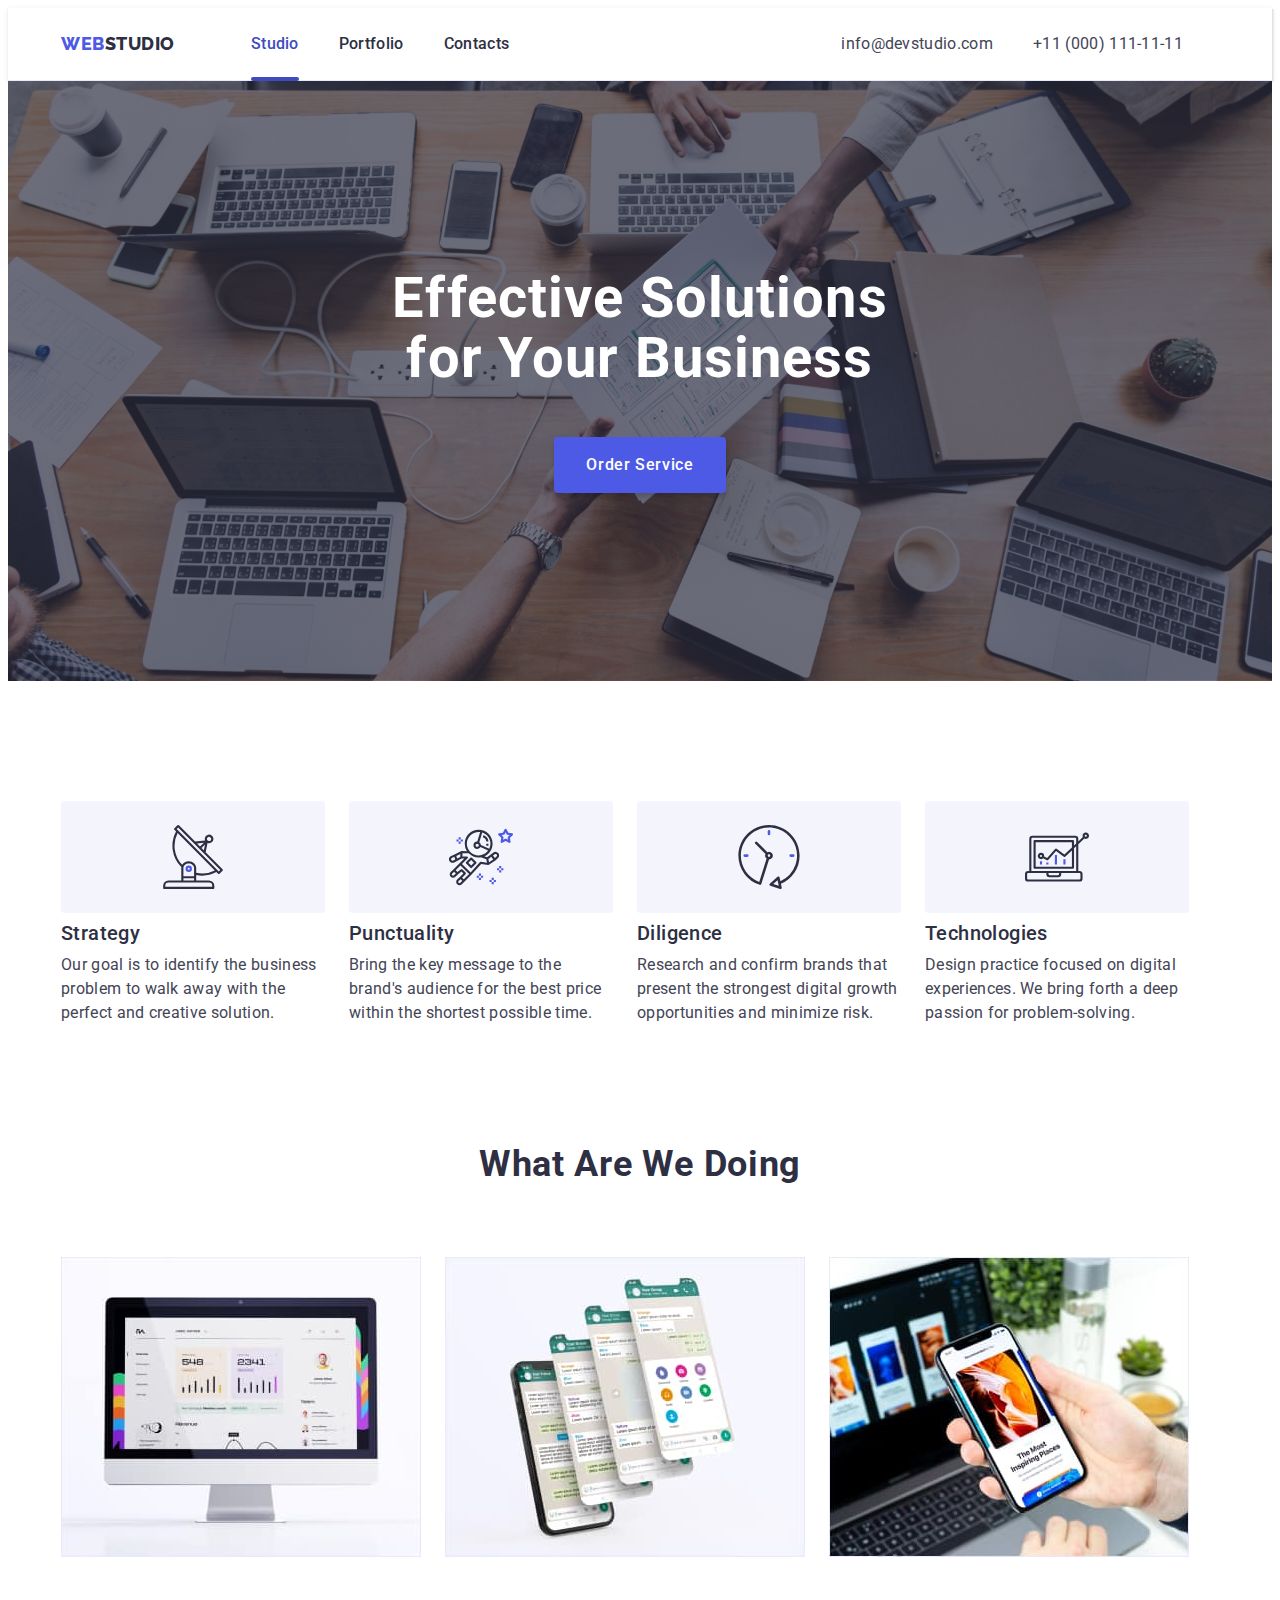
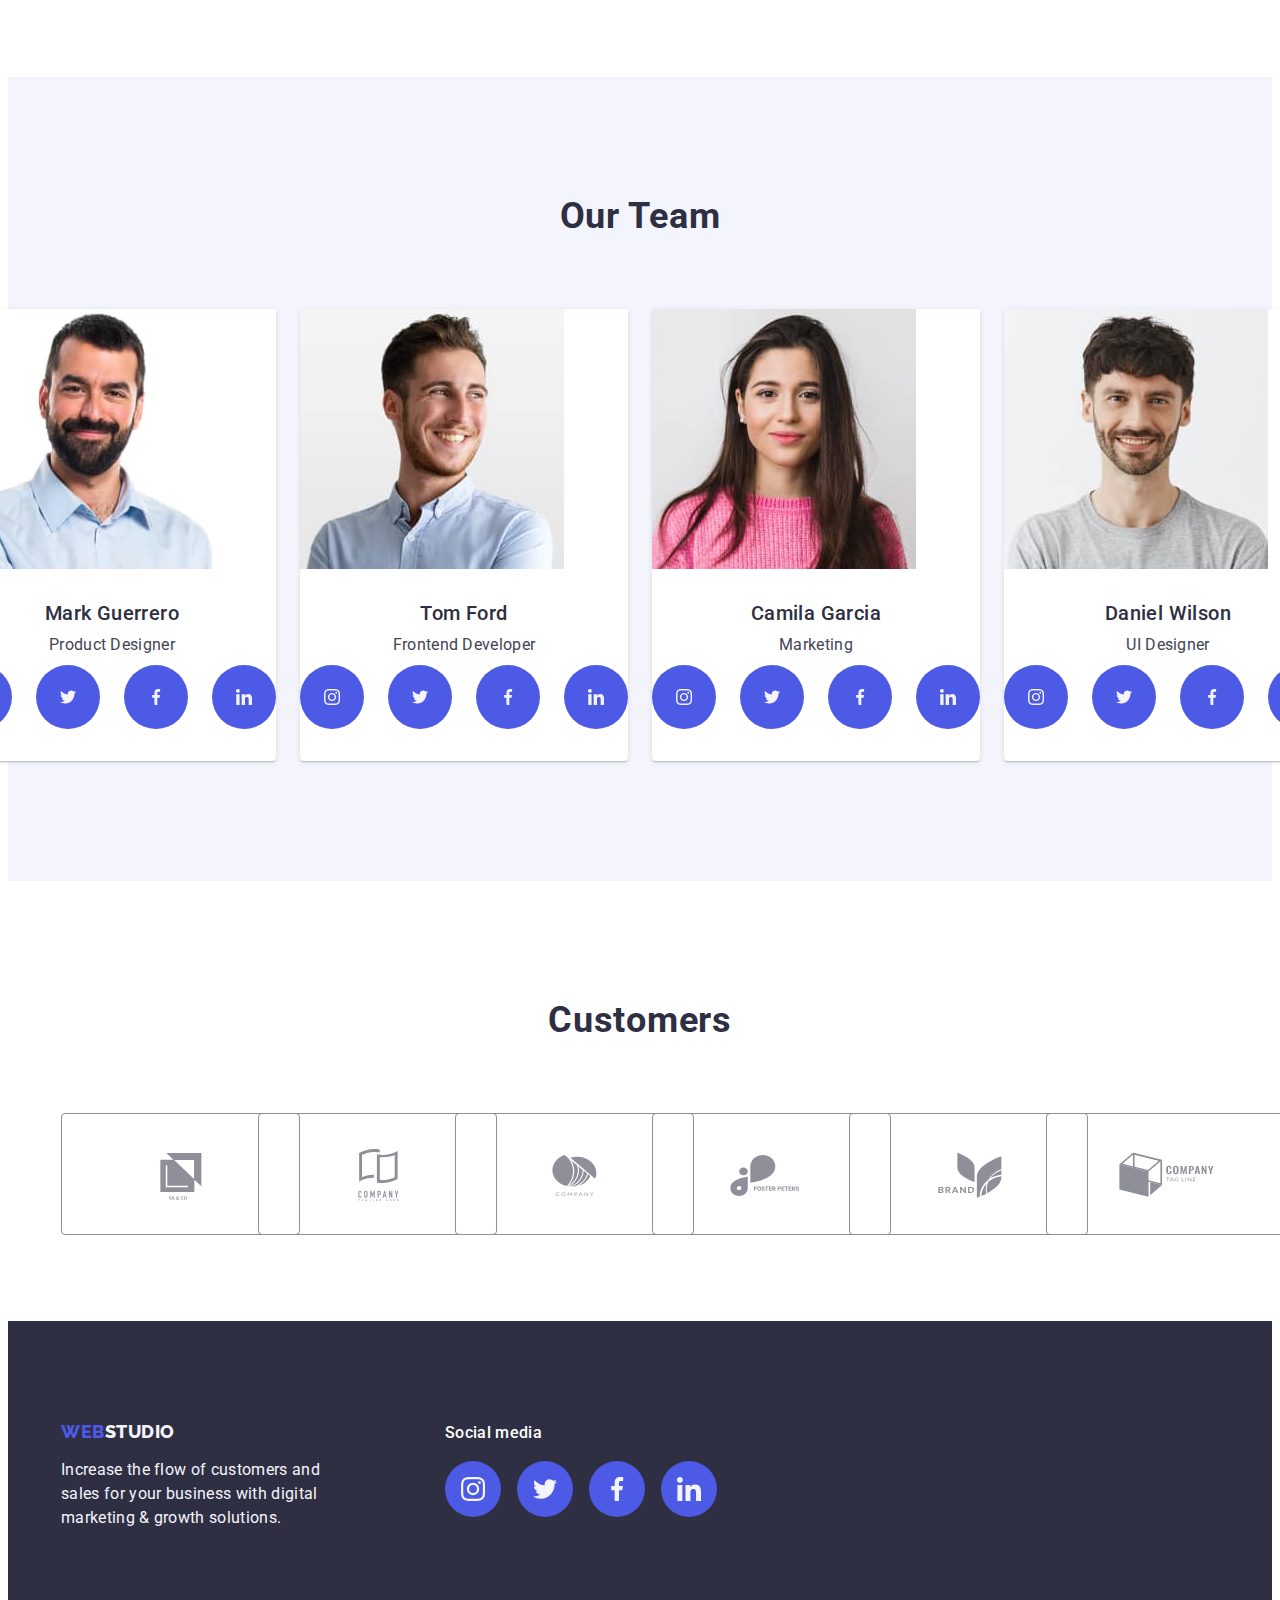
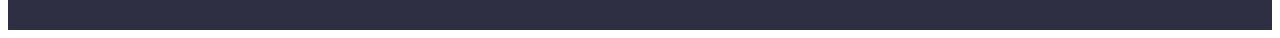
==== index.html @ bad25a1b "Initial commit" ====
<!DOCTYPE html>
<html lang="en">
    <head>
        <meta charset="UTF-8" />
        <meta name="viewport" content="width=device-width, initial-scale=1.0" />
        <title>WebStudio</title>
        <link
            href="https://fonts.googleapis.com/css2?family=Raleway:wght@800&family=Roboto:wght@400;500;700;900&display=swap"
            rel="stylesheet"
        />
        <link
            rel="stylesheet"
            href="https://cdnjs.cloudflare.com/ajax/libs/modern-normalize/2.0.0/modern-normalize.min.css"
            integrity="sha512-4xo8blKMVCiXpTaLzQSLSw3KFOVPWhm/TRtuPVc4WG6kUgjH6J03IBuG7JZPkcWMxJ5huwaBpOpnwYElP/m6wg=="
            crossorigin="anonymous"
            referrerpolicy="no-referrer"
        />
        <link rel="stylesheet" href="css/style.css" />
        <link rel="preconnect" href="https://fonts.googleapis.com" />
        <link rel="preconnect" href="https://fonts.gstatic.com" crossorigin />
    </head>
    <body>
        <!-- header -->
        <header class="header">
            <div class="container">
                <nav class="page-nav">
                    <a href="./index.html" class="logo link"
                        >Web<span class="studio-header">Studio</span></a
                    >
                    <ul class="list page-nav-list">
                        <li>
                            <a href="./index.html" class="menu link current">Studio</a>
                        </li>
                        <li>
                            <a href="./portfolio.html" class="menu link">Portfolio</a>
                        </li>
                        <li><a href="" class="menu link">Contacts</a></li>
                    </ul>
                </nav>
                <address class="address">
                    <ul class="list address-nav-list">
                        <li>
                            <a href="mailto:info@devstudio.com" class="contacts link"
                                >info@devstudio.com</a
                            >
                        </li>
                        <li>
                            <a href="tel:+110001111111" class="contacts link"
                                >+11 (000) 111-11-11</a
                            >
                        </li>
                    </ul>
                </address>
            </div>
        </header>
        <!-- main -->
        <main>
            <!-- section about service -->
            <section class="service">
                <div class="container">
                    <h1 class="header-one">Effective Solutions for Your Business</h1>
                    <button type="button" class="order-service-button" data-modal-open>
                        Order Service
                    </button>
                </div>
            </section>

            <!-- section about our feature -->
            <section class="feature">
                <div class="container">
                    <h2 class="visually-hidden">Feature</h2>
                    <ul class="list feature-list">
                        <li class="feature-item">
                            <div class="box-icon-feature">
                                <svg class="icon-feature" height="64" width="64">
                                    <use href="./images/icons.svg#icon-antenna"></use>
                                </svg>
                            </div>
                            <h3 class="header-three">Strategy</h3>
                            <p class="paragraph">
                                Our goal is to identify the business problem to walk away
                                with the perfect and creative solution.
                            </p>
                        </li>
                        <li class="feature-item">
                            <div class="box-icon-feature">
                                <svg class="icon-feature" height="64" width="64">
                                    <use href="./images/icons.svg#icon-astronaut"></use>
                                </svg>
                            </div>
                            <h3 class="header-three">Punctuality</h3>
                            <p class="paragraph">
                                Bring the key message to the brand's audience for the best
                                price within the shortest possible time.
                            </p>
                        </li>
                        <li class="feature-item">
                            <div class="box-icon-feature">
                                <svg class="icon-feature" height="64" width="64">
                                    <use href="./images/icons.svg#icon-clock"></use>
                                </svg>
                            </div>
                            <h3 class="header-three">Diligence</h3>
                            <p class="paragraph">
                                Research and confirm brands that present the strongest
                                digital growth opportunities and minimize risk.
                            </p>
                        </li>
                        <li class="feature-item">
                            <div class="box-icon-feature">
                                <svg class="icon-feature" height="64" width="64">
                                    <use href="./images/icons.svg#icon-diagram"></use>
                                </svg>
                            </div>
                            <h3 class="header-three">Technologies</h3>
                            <p class="paragraph">
                                Design practice focused on digital experiences. We bring
                                forth a deep passion for problem-solving.
                            </p>
                        </li>
                    </ul>
                </div>
            </section>
            <!-- section abou "what are we doing" -->
            <section class="what-we-do">
                <div class="container">
                    <h2 class="header-two we-doing">What are we doing</h2>
                    <ul class="list we-do-list">
                        <li class="we-do-item">
                            <img
                                src="./images/img1.jpg"
                                alt="development of sites"
                                width="360"
                                height="300"
                            />
                        </li>
                        <li class="we-do-item">
                            <img
                                src="./images/img2.jpg"
                                alt="applications"
                                width="360"
                                height="300"
                            />
                        </li>
                        <li class="we-do-item">
                            <img
                                src="./images/img3.jpg"
                                alt="site adaptation"
                                width="360"
                                height="300"
                            />
                        </li>
                    </ul>
                </div>
            </section>
            <!-- section about our team -->
            <section class="section-team">
                <div class="container">
                    <h2 class="header-two">Our Team</h2>
                    <ul class="list team-member-list">
                        <li class="team-member-item">
                            <img
                                src="./images/img1-team.jpg"
                                alt="Product Designer"
                                width="264"
                                height="260"
                            />
                            <div class="info-about-team">
                                <h3 class="header-three h-team">Mark Guerrero</h3>
                                <p class="paragraph p-team">Product Designer</p>
                                <ul class="list team-contact-list">
                                    <li class="team-contact-item">
                                        <a href="" class="team-contact-link">
                                            <svg
                                                class="icon-contact"
                                                width="16"
                                                height="16"
                                            >
                                                <use
                                                    href="./images/icons.svg#icon-instagram"
                                                ></use>
                                            </svg>
                                        </a>
                                    </li>
                                    <li class="team-contact-item">
                                        <a href="" class="team-contact-link">
                                            <svg
                                                class="icon-contact"
                                                width="16"
                                                height="16"
                                            >
                                                <use
                                                    href="./images/icons.svg#icon-twitter"
                                                ></use>
                                            </svg>
                                        </a>
                                    </li>
                                    <li class="team-contact-item">
                                        <a href="" class="team-contact-link">
                                            <svg
                                                class="icon-contact"
                                                width="16"
                                                height="16"
                                            >
                                                <use
                                                    href="./images/icons.svg#icon-facebook"
                                                ></use>
                                            </svg>
                                        </a>
                                    </li>
                                    <li class="team-contact-item">
                                        <a href="" class="team-contact-link">
                                            <svg
                                                class="icon-contact"
                                                width="16"
                                                height="16"
                                            >
                                                <use
                                                    href="./images/icons.svg#icon-linkedin"
                                                ></use>
                                            </svg>
                                        </a>
                                    </li>
                                </ul>
                            </div>
                        </li>
                        <li class="team-member-item">
                            <img
                                src="./images/img2-team.jpg"
                                alt="Frontend Developer"
                                width="264"
                                height="260"
                            />
                            <div class="info-about-team">
                                <h3 class="header-three h-team">Tom Ford</h3>
                                <p class="paragraph p-team">Frontend Developer</p>
                                <ul class="list team-contact-list">
                                    <li class="team-contact-item">
                                        <a href="" class="team-contact-link">
                                            <svg
                                                class="icon-contact"
                                                width="16"
                                                height="16"
                                            >
                                                <use
                                                    href="./images/icons.svg#icon-instagram"
                                                ></use>
                                            </svg>
                                        </a>
                                    </li>
                                    <li class="team-contact-item">
                                        <a href="" class="team-contact-link">
                                            <svg
                                                class="icon-contact"
                                                width="16"
                                                height="16"
                                            >
                                                <use
                                                    href="./images/icons.svg#icon-twitter"
                                                ></use>
                                            </svg>
                                        </a>
                                    </li>
                                    <li class="team-contact-item">
                                        <a href="" class="team-contact-link">
                                            <svg
                                                class="icon-contact"
                                                width="16"
                                                height="16"
                                            >
                                                <use
                                                    href="./images/icons.svg#icon-facebook"
                                                ></use>
                                            </svg>
                                        </a>
                                    </li>
                                    <li class="team-contact-item">
                                        <a href="" class="team-contact-link">
                                            <svg
                                                class="icon-contact"
                                                width="16"
                                                height="16"
                                            >
                                                <use
                                                    href="./images/icons.svg#icon-linkedin"
                                                ></use>
                                            </svg>
                                        </a>
                                    </li>
                                </ul>
                            </div>
                        </li>
                        <li class="team-member-item">
                            <img
                                src="./images/img3-team.jpg"
                                alt="Marketing"
                                width="264"
                                height="260"
                            />
                            <div class="info-about-team">
                                <h3 class="header-three h-team">Camila Garcia</h3>
                                <p class="paragraph p-team">Marketing</p>
                                <ul class="list team-contact-list">
                                    <li class="team-contact-item">
                                        <a href="" class="team-contact-link">
                                            <svg
                                                class="icon-contact"
                                                width="16"
                                                height="16"
                                            >
                                                <use
                                                    href="./images/icons.svg#icon-instagram"
                                                ></use>
                                            </svg>
                                        </a>
                                    </li>
                                    <li class="team-contact-item">
                                        <a href="" class="team-contact-link">
                                            <svg
                                                class="icon-contact"
                                                width="16"
                                                height="16"
                                            >
                                                <use
                                                    href="./images/icons.svg#icon-twitter"
                                                ></use>
                                            </svg>
                                        </a>
                                    </li>
                                    <li class="team-contact-item">
                                        <a href="" class="team-contact-link">
                                            <svg
                                                class="icon-contact"
                                                width="16"
                                                height="16"
                                            >
                                                <use
                                                    href="./images/icons.svg#icon-facebook"
                                                ></use>
                                            </svg>
                                        </a>
                                    </li>
                                    <li class="team-contact-item">
                                        <a href="" class="team-contact-link">
                                            <svg
                                                class="icon-contact"
                                                width="16"
                                                height="16"
                                            >
                                                <use
                                                    href="./images/icons.svg#icon-linkedin"
                                                ></use>
                                            </svg>
                                        </a>
                                    </li>
                                </ul>
                            </div>
                        </li>
                        <li class="team-member-item">
                            <img
                                src="./images/img4-team.jpg"
                                alt="UI Designer"
                                width="264"
                                height="260"
                            />
                            <div class="info-about-team">
                                <h3 class="header-three h-team">Daniel Wilson</h3>
                                <p class="paragraph p-team">UI Designer</p>
                                <ul class="list team-contact-list">
                                    <li class="team-contact-item">
                                        <a href="" class="team-contact-link">
                                            <svg
                                                class="icon-contact"
                                                width="16"
                                                height="16"
                                            >
                                                <use
                                                    href="./images/icons.svg#icon-instagram"
                                                ></use>
                                            </svg>
                                        </a>
                                    </li>
                                    <li class="team-contact-item">
                                        <a href="" class="team-contact-link">
                                            <svg
                                                class="icon-contact"
                                                width="16"
                                                height="16"
                                            >
                                                <use
                                                    href="./images/icons.svg#icon-twitter"
                                                ></use>
                                            </svg>
                                        </a>
                                    </li>
                                    <li class="team-contact-item">
                                        <a href="" class="team-contact-link">
                                            <svg
                                                class="icon-contact"
                                                width="16"
                                                height="16"
                                            >
                                                <use
                                                    href="./images/icons.svg#icon-facebook"
                                                ></use>
                                            </svg>
                                        </a>
                                    </li>
                                    <li class="team-contact-item">
                                        <a href="" class="team-contact-link">
                                            <svg
                                                class="icon-contact"
                                                width="16"
                                                height="16"
                                            >
                                                <use
                                                    href="./images/icons.svg#icon-linkedin"
                                                ></use>
                                            </svg>
                                        </a>
                                    </li>
                                </ul>
                            </div>
                        </li>
                    </ul>
                </div>
            </section>
            <!-- section about our customers -->
            <section class="section-customers">
                <div class="container">
                    <h2 class="header-two">Customers</h2>
                    <ul class="list customers-list">
                        <li class="customers-item">
                            <a href="" class="customers-link">
                                <svg class="icon-customers" width="104" height="56">
                                    <use href="./images/icons.svg#icon-yaco"></use>
                                </svg>
                            </a>
                        </li>
                        <li class="customers-item">
                            <a href="" class="customers-link">
                                <svg class="icon-customers" width="104" height="56">
                                    <use
                                        href="./images/icons.svg#icon-company-tagline"
                                    ></use>
                                </svg>
                            </a>
                        </li>
                        <li class="customers-item">
                            <a href="" class="customers-link">
                                <svg class="icon-customers" width="104" height="56">
                                    <use href="./images/icons.svg#icon-company"></use>
                                </svg>
                            </a>
                        </li>
                        <li class="customers-item">
                            <a href="" class="customers-link">
                                <svg class="icon-customers" width="104" height="56">
                                    <use
                                        href="./images/icons.svg#icon-foster-peters"
                                    ></use>
                                </svg>
                            </a>
                        </li>
                        <li class="customers-item">
                            <a href="" class="customers-link">
                                <svg class="icon-customers" width="104" height="56">
                                    <use href="./images/icons.svg#icon-brand"></use>
                                </svg>
                            </a>
                        </li>
                        <li class="customers-item">
                            <a href="" class="customers-link">
                                <svg class="icon-customers" width="104" height="56">
                                    <use
                                        href="./images/icons.svg#icon-company-tag-line"
                                    ></use>
                                </svg>
                            </a>
                        </li>
                    </ul>
                </div>
            </section>
        </main>
        <!-- footer -->
        <footer class="footer">
            <div class="container footer-box">
                <div class="conclusion-box">
                    <a href="./index.html" class="logo-footer link"
                        >Web<span class="studio">Studio</span></a
                    >
                    <p class="conclusion">
                        Increase the flow of customers and sales for your business with
                        digital marketing & growth solutions.
                    </p>
                </div>
                <div class="social-links-box">
                    <p class="paragraph p-footer">Social media</p>
                    <ul class="list social-links-list">
                        <li class="social-link-item">
                            <a href="" class="social-link">
                                <svg class="icon-social-link" width="24" height="24">
                                    <use href="./images/icons.svg#icon-instagram"></use>
                                </svg>
                            </a>
                        </li>
                        <li class="social-link-item">
                            <a href="" class="social-link">
                                <svg class="icon-social-link" width="24" height="24">
                                    <use href="./images/icons.svg#icon-twitter"></use>
                                </svg>
                            </a>
                        </li>
                        <li class="social-link-item">
                            <a href="" class="social-link">
                                <svg class="icon-social-link" width="24" height="24">
                                    <use href="./images/icons.svg#icon-facebook"></use>
                                </svg>
                            </a>
                        </li>
                        <li class="social-link-item">
                            <a href="" class="social-link">
                                <svg class="icon-social-link" width="24" height="24">
                                    <use href="./images/icons.svg#icon-linkedin"></use>
                                </svg>
                            </a>
                        </li>
                    </ul>
                </div>
            </div>
        </footer>
        <!-- modal window -->
        <div class="modal is-hidden" data-modal>
            <div class="modal-open">
                <button type="button" class="close-modal" data-modal-close>
                    <svg class="icon-close-modal" width="8" height="8">
                        <use href="./images/icons.svg#icon-close"></use>
                    </svg>
                </button>
            </div>
        </div>
        <script src="./js/modal.js"></script>
    </body>
</html>
---- css/style.css ----
/** ---------------------------------------- */

/** ------------GLOBAL STYLE------------ */

/** ---------------------------------------- */

:root {
    --iris: #4d5ae5;
    --navyblue: #2e2f42;
    --white: #fff;
    --cornflower: #e7e9fc;
    --slate: #434455;
    --cloud: #f4f4fd;
    --ocean: #404bbf;
    --dairy: #fcfcfc;
    --lightslate: #8e8f99;
    --green: #31d0aa;
}
body {
    font-family: Roboto, sans-serif;
    background-color: #ffffff;
    color: var(--slate);
}
h1,
h2,
h3,
h4,
h5,
h6 {
    margin: 0;
    padding: 0;
}
p {
    margin: 0;
    padding: 0;
}
ul,
ol {
    margin: 0;
    padding: 0;
}
img {
    display: block;
}
.container {
    width: 1158px;
    margin: 0 auto;
    padding: 0 15px;
}
.link {
    text-decoration: none;
}
.list {
    list-style-type: none;
}
.paragraph {
    color: var(--slate);
    font-size: 16px;
    line-height: 1.5;
    letter-spacing: 0.02em;
    text-align: left;
}
.header-three {
    color: var(--navyblue);
    font-size: 20px;
    font-weight: 500;
    line-height: 1.2;
    letter-spacing: 0.02em;
    text-align: left;
    margin-bottom: 8px;
}
.header-two {
    margin-bottom: 72px;
    color: var(--navyblue);
    font-size: 36px;
    line-height: 1.11;
    letter-spacing: 0.72px;
    text-transform: capitalize;
    text-align: center;
}

/** ---------------------------------------- */

/** ------------HEADER------------ */

/** ---------------------------------------- */

.header {
    background-color: var(--white);
    display: flex;
    gap: 332px;
    box-shadow: 2px 1px rgba(46, 47, 66, 0.08), 0px 1px 1px rgba(46, 47, 66, 0.16),
        0px 1px 6px rgba(46, 47, 66, 0.08);
    border-bottom: 1px solid var(--cornflower);
}
.header .container {
    display: flex;
    gap: 332px;
}
.logo {
    color: var(--iris);
    font-size: 18px;
    font-family: 'Raleway', sans-serif;
    font-weight: 800;
    line-height: 1.17;
    letter-spacing: 0.54px;
    text-transform: uppercase;
    padding: 24px 0px 24px 0px;
    align-items: center;
    flex-shrink: 0;
    display: inline-flex;
    margin-right: 76px;
}
.studio-header {
    color: var(--navyblue);
}
.page-nav-list,
.address-nav-list {
    display: flex;
    gap: 40px;
    color: var(--ocean);
}
.menu {
    display: block;
    color: var(--navyblue);
    font-size: 16px;
    font-weight: 500;
    line-height: 1.5;
    padding: 24px 0;
    letter-spacing: 0.02em;
    transition: color 250ms cubic-bezier(0.4, 0, 0.2, 1);
}
.menu:hover {
    color: var(--ocean);
}
.menu:focus {
    color: var(--ocean);
}
.current,
.current-portfolio {
    color: var(--ocean);
    position: relative;
}
.address {
    font-size: 16px;
    font-style: normal;
    line-height: 24px;
    letter-spacing: 0.32px;
    color: var(--slate);
}
.contacts {
    color: var(--slate);
    transition: color 250ms cubic-bezier(0.4, 0, 0.2, 1);
    padding: 24px 0;
    display: block;
}
.contacts:focus {
    color: var(--ocean);
}
.contacts:hover {
    color: var(--ocean);
}
.current::after {
    border-radius: 2px;
    background-color: var(--ocean);
    content: '';
    width: 48px;
    height: 4px;
    position: absolute;
    bottom: -1px;
    left: 0;
}
.current-portfolio::after {
    border-radius: 2px;
    background-color: var(--ocean);
    content: '';
    width: 66px;
    height: 4px;
    position: absolute;
    bottom: -1px;
    left: 0;
}
.page-nav {
    display: flex;
    align-items: center;
}

/** ---------------------------------------- */

/** ----------SECTION SERVICE---------- */

/** ---------------------------------------- */

.service {
    padding: 188px 0px;
    background-image: linear-gradient(rgba(46, 47, 66, 0.7), rgba(46, 47, 66, 0.7)),
        url(../images/people-office.jpg);
    background-repeat: no-repeat;
    background-position: center;
    background-size: cover;
    max-width: 1440px;
    margin: 0 auto;
}
.header-one {
    color: var(--white);
    font-size: 56px;
    line-height: 1.07;
    letter-spacing: 0.02em;
    max-width: 496px;
    text-align: center;
    flex-shrink: 0;
    margin: 0 auto;
    margin-bottom: 48px;
}
.order-service-button {
    background-color: var(--iris);
    font-size: 16px;
    font-family: 'Roboto', sans-serif;
    font-weight: 500;
    line-height: 1.5;
    letter-spacing: 0.64px;
    color: var(--white);
    cursor: pointer;
    display: block;
    padding: 16px 32px;
    border-radius: 4px;
    border: 0px;
    min-width: 169px;
    box-shadow: 0px 4px 4px 0px rgba(0, 0, 0, 0.15);
    transition: background-color 250ms cubic-bezier(0.4, 0, 0.2, 1);
    margin: 0 auto;
}
.order-service-button:hover,
.order-service-button:focus {
    background-color: var(--ocean);
}

/** ---------------------------------------- */

/** ----------SECTION FEATURE---------- */

/** ---------------------------------------- */

.visually-hidden {
    position: absolute;
    width: 1px;
    height: 1px;
    margin: -1px;
    border: 0;
    padding: 0;
    white-space: nowrap;
    clip-path: inset(100%);
    clip: rect(0 0 0 0);
    overflow: hidden;
}
.feature-list {
    display: flex;
    gap: 24px;
}
.feature {
    padding: 120px 0;
}
.feature-item {
    display: flex;
    width: 264px;
    flex-direction: column;
    align-items: start;
}
.box-icon-feature {
    padding: 24px 100px;
    background-color: var(--cloud, #f4f4fd);
    justify-content: center;
    align-items: center;
    border-radius: 4px;
    margin-bottom: 8px;
    display: flex;
}

.icon-feature {
    flex-shrink: 0;
}

/** ---------------------------------------- */

/** ----------SECTION WHAT ARE WE DOING---------- */

/** ---------------------------------------- */

.what-we-do {
    padding-bottom: 120px;
}
.we-do-list {
    display: flex;
    gap: 24px;
}
.we-do-item {
    display: inline-flex;
    flex-direction: column;
}

/** ---------------------------------------- */

/** ----------SECTION OUR TEAM---------- */

/** ---------------------------------------- */

.section-team {
    background-color: var(--cloud);
    padding: 120px 0;
}
.team-member-list {
    display: flex;
    justify-content: center;
    align-items: center;
    gap: 24px;
}
.team-member-item {
    background-color: var(--white);
    display: inline-flex;
    flex-direction: column;
    border-radius: 0px 0px 4px 4px;
    justify-content: center;
    box-shadow: 0px 2px 1px 0px rgba(46, 47, 66, 0.08),
        0px 1px 1px 0px rgba(46, 47, 66, 0.16), 0px 1px 6px 0px rgba(46, 47, 66, 0.08);
}
.info-about-team {
    display: flex;
    flex-direction: column;
    padding: 32px 0;
    gap: 8px;
}
.h-team,
.p-team {
    text-align: center;
    margin-bottom: 0;
}
.team-contact-list {
    display: flex;
    gap: 24px;
    justify-content: center;
}
.team-contact-link {
    background-color: var(--iris);
    height: 40px;
    width: 40px;
    padding: 12px;
    border-radius: 50%;
    align-items: center;
    display: flex;
    justify-content: center;
    transition: background-color 250ms cubic-bezier(0.4, 0, 0.2, 1);
}
.team-contact-link:hover,
.team-contact-link:focus {
    background-color: var(--ocean);
}
.icon-contact {
    fill: var(--cloud);
}

/** ---------------------------------------- */

/** ----------SECTION CUSTOMERS---------- */

/** ---------------------------------------- */

.section-customers {
    padding: 120px 0px;
}
.customers-list {
    display: flex;
    gap: 24px;
}
.customers-item {
    width: calc((100% - 120px) / 6);
    height: 88px;
}
.customers-link {
    padding: 16px 32px;
    border-radius: 4px;
    border: 1px solid var(--lightslate);
    display: flex;
    align-items: center;
    justify-content: center;
    height: 100%;
    width: 100%;
    color: var(--lightslate);
    transition: border-color 250ms cubic-bezier(0.4, 0, 0.2, 1),
        color 250ms cubic-bezier(0.4, 0, 0.2, 1);
}
.icon-customers {
    fill: currentColor;
}
.customers-link:hover,
.customers-link:focus {
    border: 1px solid var(--ocean);
    color: var(--ocean);
}
.customers-link:hover .icon-customers,
.customers-link:focus .icon-customers {
    fill: currentColor;
}

/** ---------------------------------------- */

/** ----------SECTION PORTFOLIO---------- */

/** ---------------------------------------- */

.portfolio-section {
    padding-top: 96px;
    padding-bottom: 120px;
}
.container .category-list {
    display: flex;
    justify-content: center;
    gap: 24px;
    margin-bottom: 72px;
}
.button-category {
    background-color: var(--cloud);
    color: var(--iris);
    font-size: 16px;
    font-weight: 500;
    line-height: 1.5;
    letter-spacing: 0.04em;
    cursor: pointer;
    font-family: 'Roboto', sans-serif;
    border-radius: 4px;
    border: 1px solid var(--cornflower);
    padding: 12px 24px;
    align-items: center;
    transition: color 250ms cubic-bezier(0.4, 0, 0.2, 1),
        background-color 250ms cubic-bezier(0.4, 0, 0.2, 1),
        border-color 250ms cubic-bezier(0.4, 0, 0.2, 1),
        box-shadow 250ms cubic-bezier(0.4, 0, 0.2, 1);
}
.button-category:hover,
.button-category:focus {
    background-color: var(--ocean);
    color: var(--white);
    padding: 12px 24px;
    border-radius: 4px;
    border: 1px solid transparent;
    box-shadow: 0px 2px 2px 0px rgba(0, 0, 0, 0.12), 0px 2px 1px 0px rgba(0, 0, 0, 0.08),
        0px 3px 1px 0px rgba(0, 0, 0, 0.1);
}
.portfolio-list {
    display: flex;
    flex-wrap: wrap;
    column-gap: 24px;
    row-gap: 48px;
}
.portfolio-link {
    width: 360px;
    display: flex;
    flex-direction: column;
    flex-shrink: 0;
    display: block;
    transition: box-shadow 250ms cubic-bezier(0.4, 0, 0.2, 1);
}
.portfolio-info {
    display: flex;
    padding: 32px 16px;
    flex-direction: column;
    border: 1px solid var(--cornflower);
    border-top: none;
}
.box-overlay {
    position: relative;
    overflow: hidden;
}
.overlay {
    background-color: var(--iris);
    position: absolute;
    transform: translateY(100%);
    transition: transform 250ms cubic-bezier(0.4, 0, 0.2, 1);
    height: 100%;
    width: 100%;
    top: 0;
    left: 0;
    color: var(--cloud);
    padding: 40px 32px;
}
.portfolio-item:hover .overlay {
    transform: translateY(0);
    transform: translateY(0%);
}
.portfolio-link:hover,
.portfolio-link:focus {
    box-shadow: 0px 2px 1px 0px rgba(46, 47, 66, 0.08),
        0px 1px 1px 0px rgba(46, 47, 66, 0.16), 0px 1px 6px 0px rgba(46, 47, 66, 0.08);
}

/** ---------------------------------------- */

/** ----------FOOTER---------- */

/** ---------------------------------------- */

.footer {
    background-color: var(--navyblue);
    padding: 100px 0;
}
.conclusion-box {
    margin-right: 120px;
}
.logo-footer {
    color: var(--iris);
    font-size: 18px;
    font-family: 'Raleway', sans-serif;
    font-weight: 800;
    line-height: 1.17;
    letter-spacing: 0.54px;
    text-transform: uppercase;
    align-items: center;
    flex-shrink: 0;
    display: inline-block;
    margin-bottom: 16px;
}
.logo-footer .studio {
    color: var(--cloud);
}
.conclusion {
    font-size: 16px;
    line-height: 1.5;
    letter-spacing: 0.32px;
    color: var(--cloud);
    max-width: 264px;
}
.footer-box {
    display: flex;
    align-items: baseline;
}
.p-footer {
    font-weight: 500;
    color: var(--white);
    margin-bottom: 16px;
}
.social-links-list {
    display: flex;
    gap: 16px;
}
.social-link {
    background-color: var(--iris);
    height: 40px;
    width: 40px;
    padding: 8px;
    border-radius: 50%;
    align-items: center;
    justify-content: center;
    display: flex;
    transition: background-color 250ms cubic-bezier(0.4, 0, 0.2, 1);
}
.icon-social-link {
    width: 24px;
    height: 24px;
    transition: fill 250ms cubic-bezier(0.4, 0, 0.2, 1);
    fill: var(--cloud);
}
.social-link:hover,
.social-link:focus {
    background-color: var(--green);
}

/** ---------------------------------------- */

/** ----------MODAL-WINDOW---------- */

/** ---------------------------------------- */

.is-hidden {
    visibility: hidden;
    opacity: 0;
    pointer-events: none;
}
.modal {
    position: fixed;
    left: 0;
    top: 0;
    width: 100%;
    height: 100vh;
    z-index: 998;
    background: var(--navyblue-modal, rgba(46, 47, 66, 0.4));
    transition: opacity 250ms cubic-bezier(0.4, 0, 0.2, 1),
        visibility 250ms cubic-bezier(0.4, 0, 0.2, 1);
}
.modal-open {
    width: 408px;
    min-height: 584px;
    flex-shrink: 0;
    border-radius: 4px;
    background: var(--dairy);
    box-shadow: 0px 2px 1px 0px rgba(0, 0, 0, 0.2), 0px 1px 3px 0px rgba(0, 0, 0, 0.12),
        0px 1px 1px 0px rgba(0, 0, 0, 0.14);
    top: 50%;
    left: 50%;
    z-index: 1;
    position: absolute;
    transform: translate(-50%, -50%) scale(1);
    transition: transform 250ms cubic-bezier(0.4, 0, 0.2, 1);
    margin-bottom: 13px;
    margin-top: 80px;
}
.close-modal {
    background-color: var(--cornflower);
    position: absolute;
    top: 24px;
    right: 24px;
    height: 24px;
    width: 24px;
    border-radius: 50%;
    cursor: pointer;
    border: 1px solid rgba(0, 0, 0, 0.1);
    display: flex;
    align-items: center;
    justify-content: center;
    transition: background-color 250ms cubic-bezier(0.4, 0, 0.2, 1);
    padding: 0;
    transition: background-color 250ms cubic-bezier(0.4, 0, 0.2, 1),
        border 250ms cubic-bezier(0.4, 0, 0.2, 1);
}
.close-modal:hover,
.close-modal:focus {
    background-color: var(--ocean);
    border: none;
    transition: background-color 250ms cubic-bezier(0.4, 0, 0.2, 1);
}
.icon-close-modal {
    transition: fill 250ms cubic-bezier(0.4, 0, 0.2, 1);
}
.close-modal:hover .icon-close-modal,
.close-modal:focus .icon-close-modal {
    fill: var(--white);
}
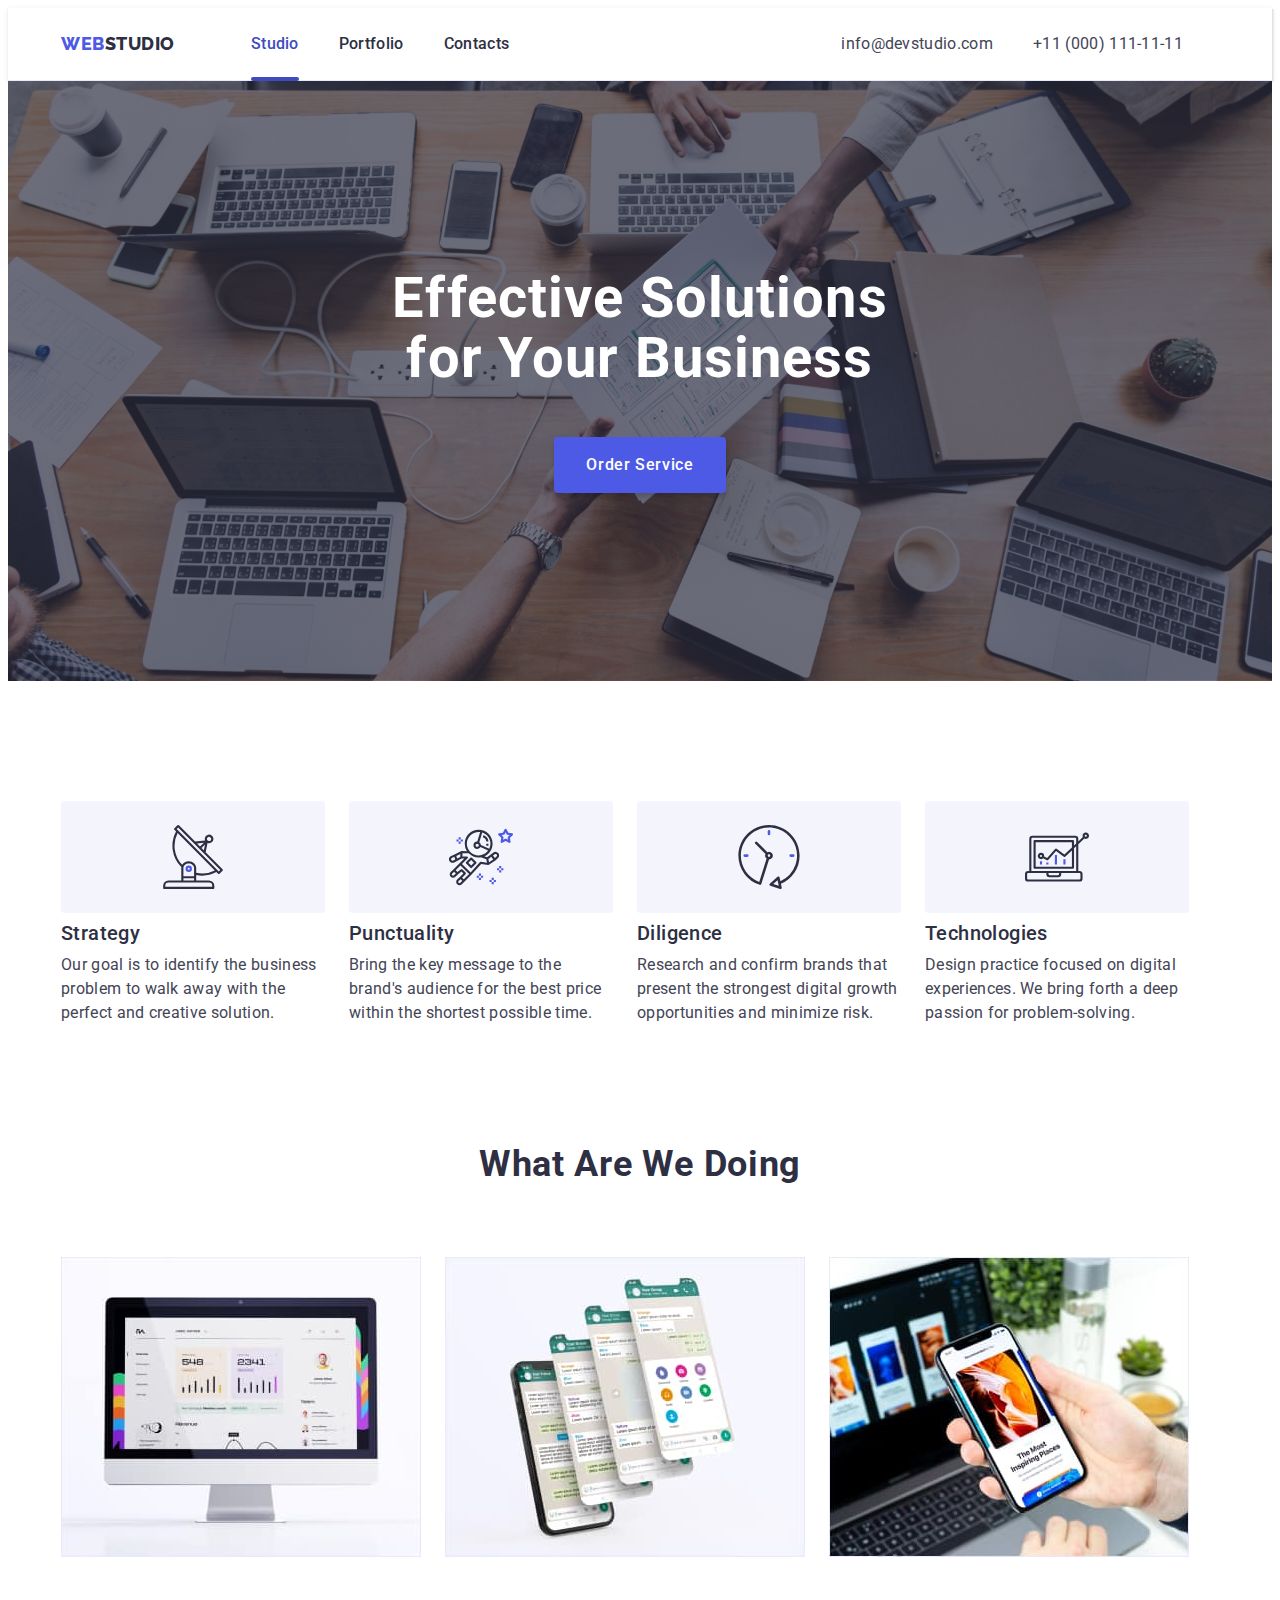
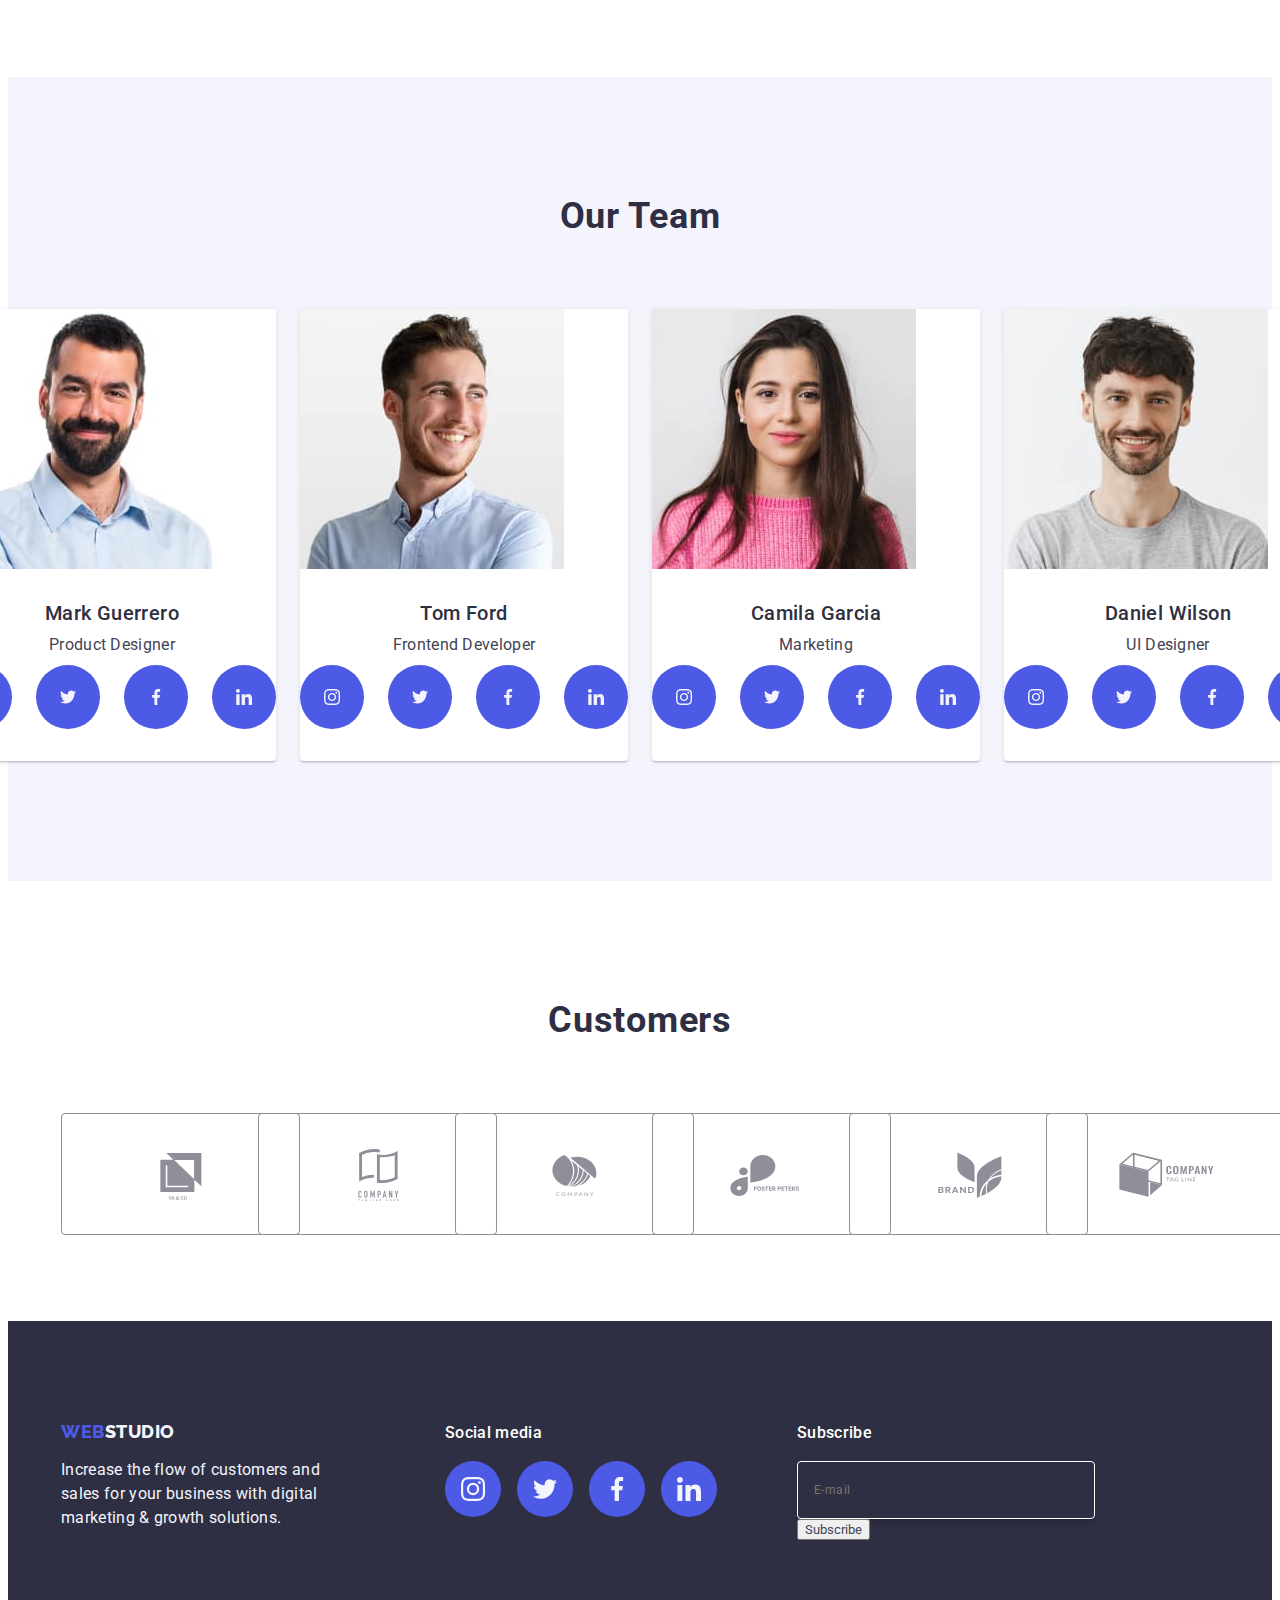
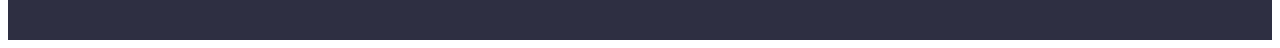
==== commit 549bb34e: "commit-1" ====
--- a/index.html
+++ b/index.html
@@ -527,6 +527,18 @@
                         </li>
                     </ul>
                 </div>
+                <div class="box-form">
+                    <form class="form-subscribe">
+                        <label class="paragraph p-footer"
+                            >Subscribe<input
+                                class="input-subscribe"
+                                type="email"
+                                name="email"
+                                placeholder="E-mail"
+                        /></label>
+                    </form>
+                    <button>Subscribe</button>
+                </div>
             </div>
         </footer>
         <!-- modal window -->
--- a/css/style.css
+++ b/css/style.css
@@ -41,6 +41,11 @@
 }
 img {
     display: block;
+}
+input,
+button {
+    color: inherit;
+    font-family: inherit;
 }
 .container {
     width: 1158px;
@@ -535,7 +540,12 @@
 .p-footer {
     font-weight: 500;
     color: var(--white);
-    margin-bottom: 16px;
+    display: flex;
+    flex-direction: column;
+    gap: 16px;
+}
+.social-links-box {
+    margin-right: 80px;
 }
 .social-links-list {
     display: flex;
@@ -551,6 +561,7 @@
     justify-content: center;
     display: flex;
     transition: background-color 250ms cubic-bezier(0.4, 0, 0.2, 1);
+    margin-top: 16px;
 }
 .icon-social-link {
     width: 24px;
@@ -561,6 +572,21 @@
 .social-link:hover,
 .social-link:focus {
     background-color: var(--green);
+}
+.input-subscribe {
+    background-color: var(--navyblue);
+    border-radius: 4px;
+    border: 1px solid var(--white, #fff);
+    box-shadow: 0px 4px 4px 0px rgba(0, 0, 0, 0.15);
+    padding: 8px 16px;
+    width: 264px;
+    height: 40px;
+    flex-shrink: 0;
+}
+.input-subscribe::placeholder {
+    font-size: 12px;
+    line-height: 2;
+    letter-spacing: 0.48px;
 }
 
 /** ---------------------------------------- */
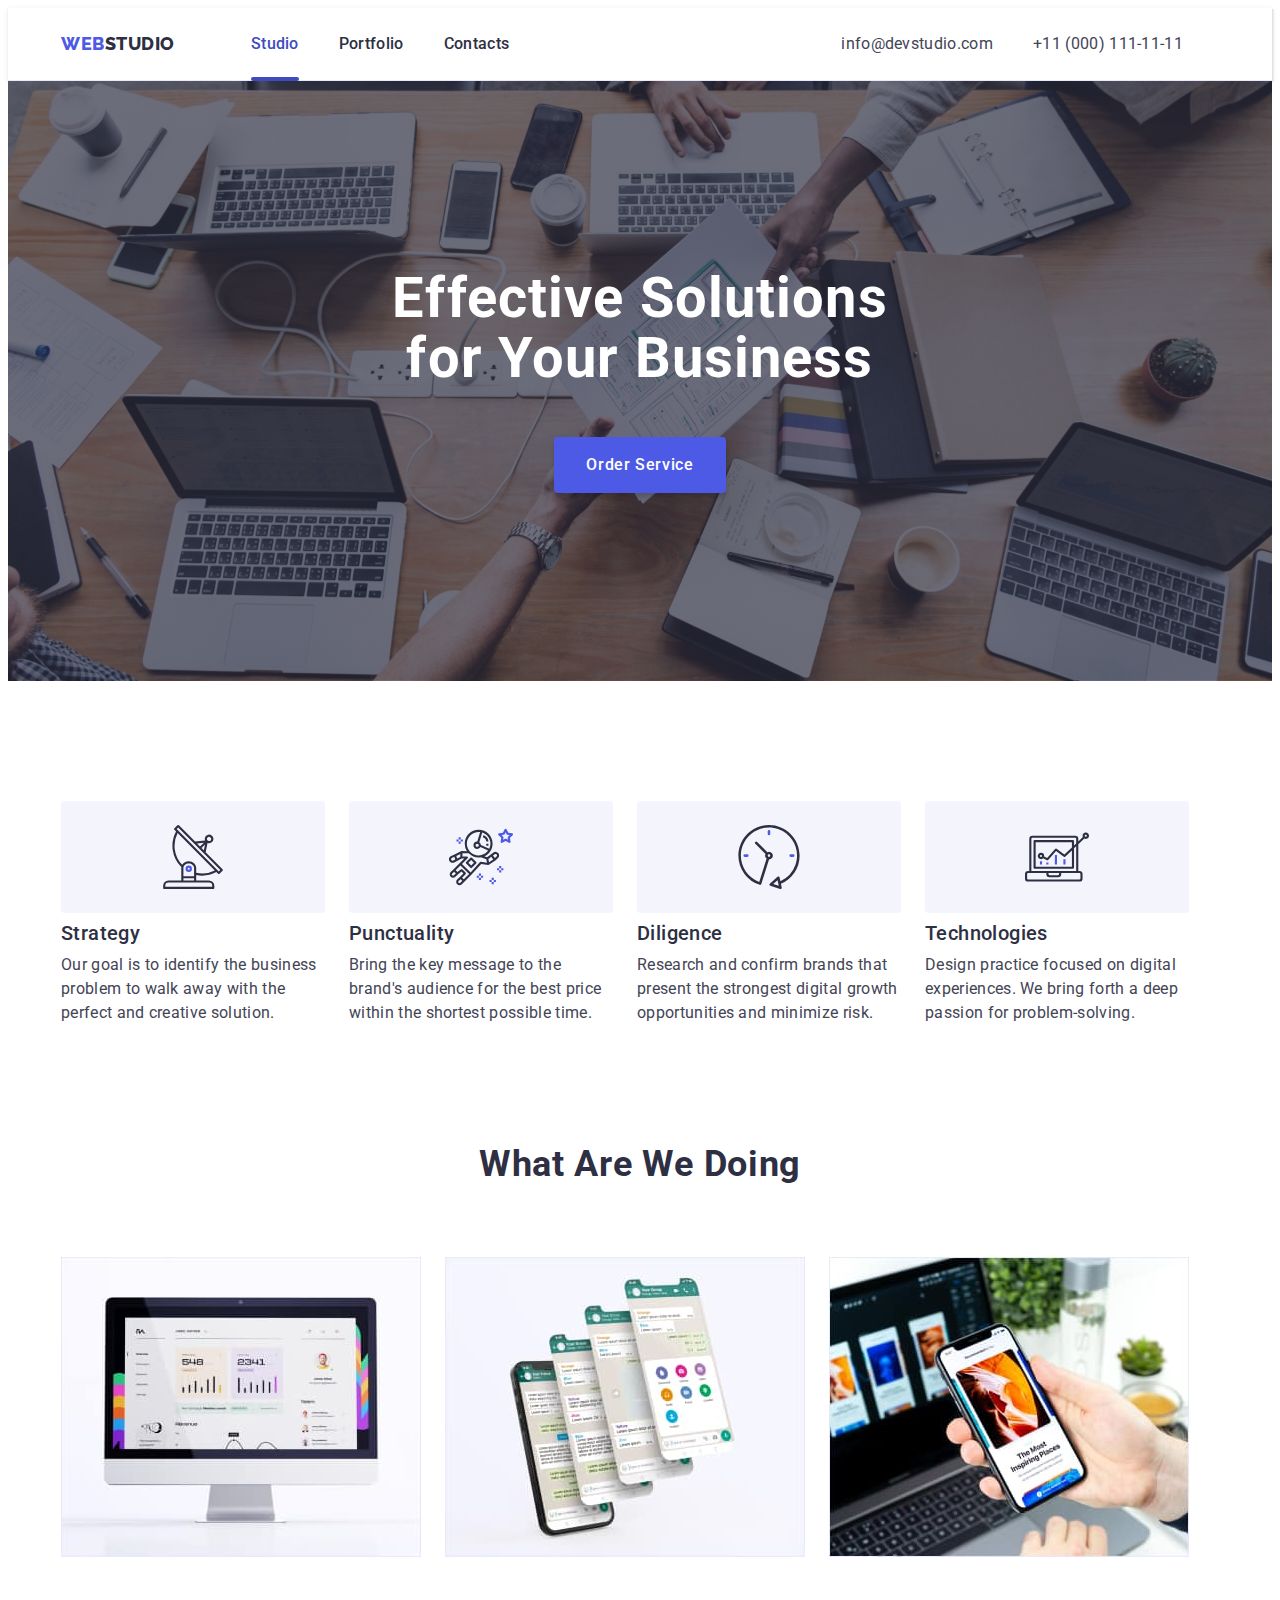
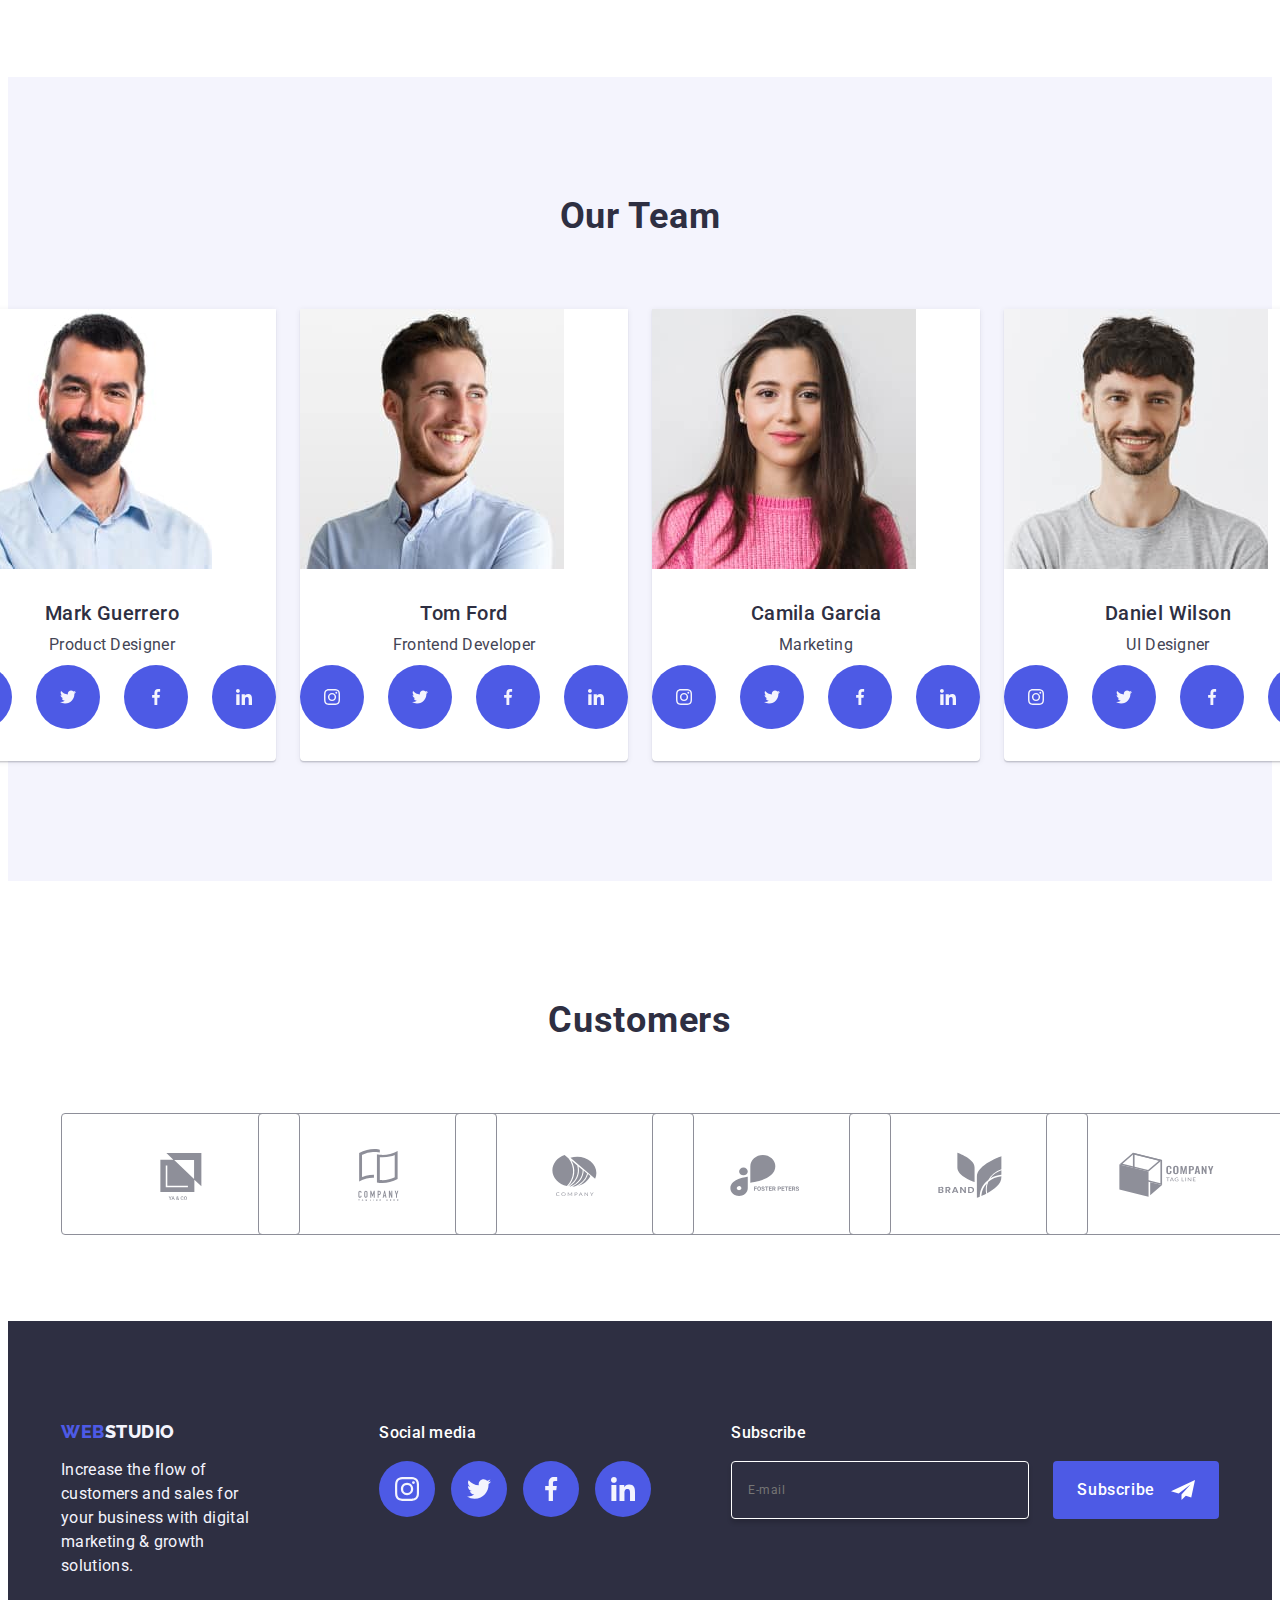
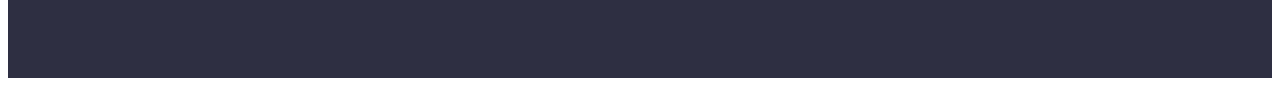
==== commit 76863fa2: "HW-5 EDIT-0" ====
--- a/index.html
+++ b/index.html
@@ -59,7 +59,7 @@
             <section class="service">
                 <div class="container">
                     <h1 class="header-one">Effective Solutions for Your Business</h1>
-                    <button type="button" class="order-service-button" data-modal-open>
+                    <button type="button" class="button button-text" data-modal-open>
                         Order Service
                     </button>
                 </div>
@@ -537,7 +537,12 @@
                                 placeholder="E-mail"
                         /></label>
                     </form>
-                    <button>Subscribe</button>
+                    <button class="button-subscribe button-text" type="submit">
+                        Subscribe
+                        <svg class="icon-subscribe" width="24" height="24">
+                            <use href="./images/icons.svg#icon-subscribe"></use>
+                        </svg>
+                    </button>
                 </div>
             </div>
         </footer>
@@ -549,6 +554,49 @@
                         <use href="./images/icons.svg#icon-close"></use>
                     </svg>
                 </button>
+                <div class="modal-form-box">
+                    <p class="header-modal">
+                        Leave your contacts and we will call you back
+                    </p>
+                    <form class="modal-form">
+                        <label class="modal-label text-modal"
+                            >Name<input class="modal-input" type="text" name="name"
+                        /></label>
+                        <label class="modal-label text-modal"
+                            >Phone<input class="modal-input" type="tel" name="telephone"
+                        /></label>
+                        <label class="modal-label text-modal"
+                            >Email<input class="modal-input" type="email" name="email"
+                        /></label>
+                        <label class="modal-label text-modal"
+                            >Comment<textarea
+                                rows="3"
+                                class="modal-textarea"
+                                name="feedback"
+                                placeholder="Text input"
+                            ></textarea>
+                        </label>
+                    </form>
+                    <div class="box-privacy-policy">
+                        <label class="label-checkbox">
+                            <svg class="icon-checkbox" width="16" height="16">
+                                <use href="./images/icons.svg#icon-checkbox"></use>
+                            </svg>
+                            <input
+                                class="checkbox"
+                                type="checkbox"
+                                name="checkmark"
+                                value="confirm"
+                                checked
+                            />
+                        </label>
+                        <p class="text-privacy-policy text-modal">
+                            I accept the terms and conditions of the
+                            <a class="link-privacy-policy" href="">Privacy Policy</a>
+                        </p>
+                    </div>
+                </div>
+                <button class="button button-text" type="submit">Send</button>
             </div>
         </div>
         <script src="./js/modal.js"></script>
--- a/css/style.css
+++ b/css/style.css
@@ -15,6 +15,7 @@
     --dairy: #fcfcfc;
     --lightslate: #8e8f99;
     --green: #31d0aa;
+    --navyblue-modal: rgba(46, 47, 66, 0.4);
 }
 body {
     font-family: Roboto, sans-serif;
@@ -82,6 +83,29 @@
     letter-spacing: 0.72px;
     text-transform: capitalize;
     text-align: center;
+}
+.button-text {
+    font-size: 16px;
+    font-weight: 500;
+    line-height: 1.5;
+    letter-spacing: 0.64px;
+    color: var(--white);
+}
+.button {
+    background-color: var(--iris);
+    cursor: pointer;
+    display: block;
+    padding: 16px 32px;
+    border-radius: 4px;
+    border: 0px;
+    min-width: 169px;
+    box-shadow: 0px 4px 4px 0px rgba(0, 0, 0, 0.15);
+    transition: background-color 250ms cubic-bezier(0.4, 0, 0.2, 1);
+    margin: 0 auto;
+}
+.button:hover,
+.button:focus {
+    background-color: var(--ocean);
 }
 
 /** ---------------------------------------- */
@@ -216,28 +240,6 @@
     flex-shrink: 0;
     margin: 0 auto;
     margin-bottom: 48px;
-}
-.order-service-button {
-    background-color: var(--iris);
-    font-size: 16px;
-    font-family: 'Roboto', sans-serif;
-    font-weight: 500;
-    line-height: 1.5;
-    letter-spacing: 0.64px;
-    color: var(--white);
-    cursor: pointer;
-    display: block;
-    padding: 16px 32px;
-    border-radius: 4px;
-    border: 0px;
-    min-width: 169px;
-    box-shadow: 0px 4px 4px 0px rgba(0, 0, 0, 0.15);
-    transition: background-color 250ms cubic-bezier(0.4, 0, 0.2, 1);
-    margin: 0 auto;
-}
-.order-service-button:hover,
-.order-service-button:focus {
-    background-color: var(--ocean);
 }
 
 /** ---------------------------------------- */
@@ -573,6 +575,10 @@
 .social-link:focus {
     background-color: var(--green);
 }
+.box-form {
+    display: flex;
+    gap: 24px;
+}
 .input-subscribe {
     background-color: var(--navyblue);
     border-radius: 4px;
@@ -587,6 +593,18 @@
     font-size: 12px;
     line-height: 2;
     letter-spacing: 0.48px;
+}
+.button-subscribe {
+    border-radius: 4px;
+    background: var(--iris, #4d5ae5);
+    border: none;
+    display: inline-flex;
+    padding: 8px 24px;
+    justify-content: center;
+    align-items: center;
+    gap: 16px;
+    margin-top: 40px;
+    cursor: pointer;
 }
 
 /** ---------------------------------------- */
@@ -625,8 +643,6 @@
     position: absolute;
     transform: translate(-50%, -50%) scale(1);
     transition: transform 250ms cubic-bezier(0.4, 0, 0.2, 1);
-    margin-bottom: 13px;
-    margin-top: 80px;
 }
 .close-modal {
     background-color: var(--cornflower);
@@ -659,3 +675,78 @@
 .close-modal:focus .icon-close-modal {
     fill: var(--white);
 }
+.modal-form-box {
+    margin: 72px 24px 24px;
+}
+.header-modal {
+    color: var(--navyblue);
+    text-align: center;
+    font-weight: 500;
+    line-height: 1.5;
+    letter-spacing: 0.32px;
+}
+.modal-form {
+    display: flex;
+    flex-direction: column;
+    gap: 8px;
+    margin: 16px 0;
+}
+.modal-label {
+    color: var(--lightslate);
+    font-size: 12px;
+    line-height: 1.16667;
+    letter-spacing: 0.48px;
+    display: flex;
+    flex-direction: column;
+    gap: 4px;
+}
+.modal-input {
+    height: 40px;
+    width: 360px;
+    border-radius: 4px;
+    border: 1px solid var(--navyblue-modal);
+}
+.modal-textarea {
+    height: 120px;
+    width: 360px;
+    border-radius: 4px;
+    border: 1px solid var(--navyblue-modal);
+    padding: 8px 287px 98px 16px;
+    resize: none;
+    overflow: hidden;
+}
+.modal-input:hover,
+.modal-input:focus,
+.modal-textarea:hover,
+.modal-textarea:focus {
+    border-radius: 4px;
+    border: 1px solid var(--iris, #4d5ae5);
+    outline: none;
+}
+textarea::placeholder {
+    color: var(--navyblue-modal);
+}
+.box-privacy-policy {
+    display: flex;
+    gap: 8px;
+    align-items: baseline;
+}
+
+.checkbox {
+    border-radius: 2px;
+    border: 1px solid var(--navyblue-modal);
+}
+.icon-checkbox {
+    position: absolute;
+    opacity: 0;
+}
+
+.text-modal {
+    color: var(--lightslate);
+    font-size: 12px;
+    line-height: 1.16667;
+    letter-spacing: 0.48px;
+}
+.link-privacy-policy {
+    color: var(--iris);
+}
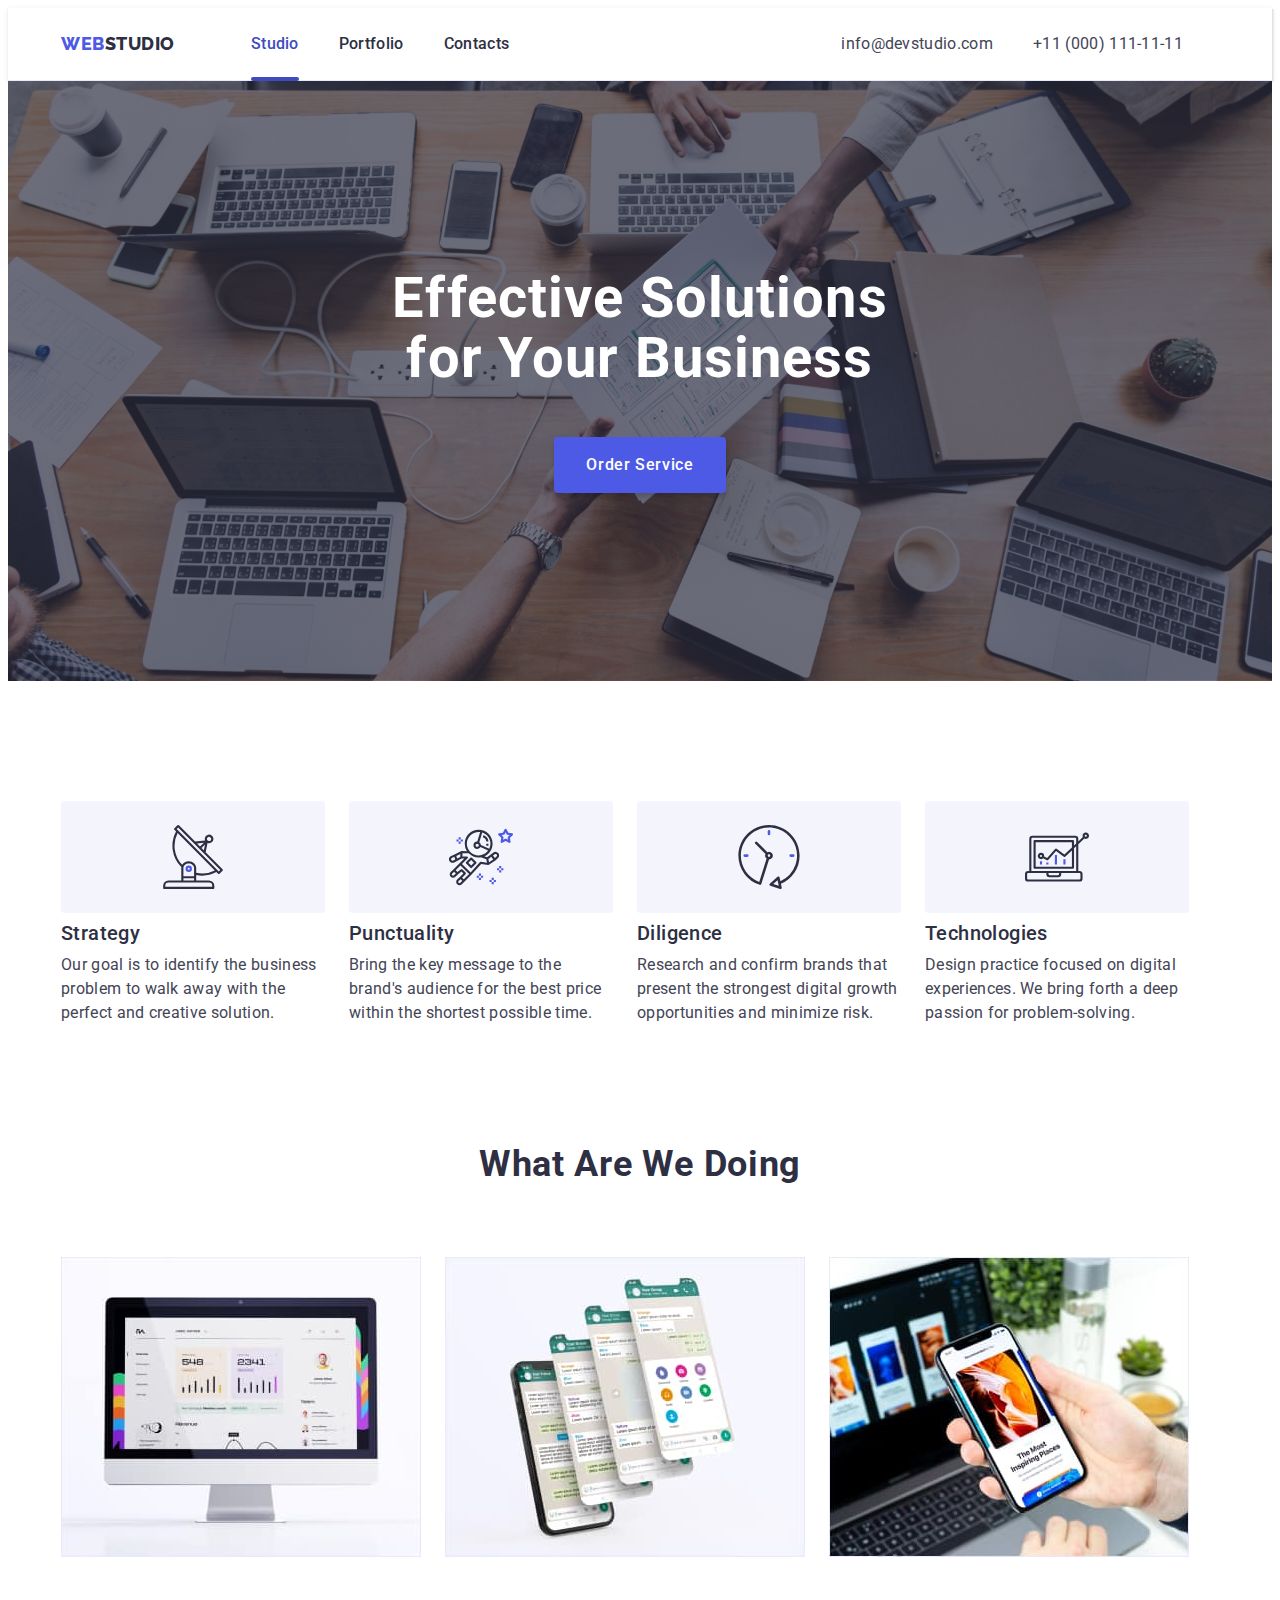
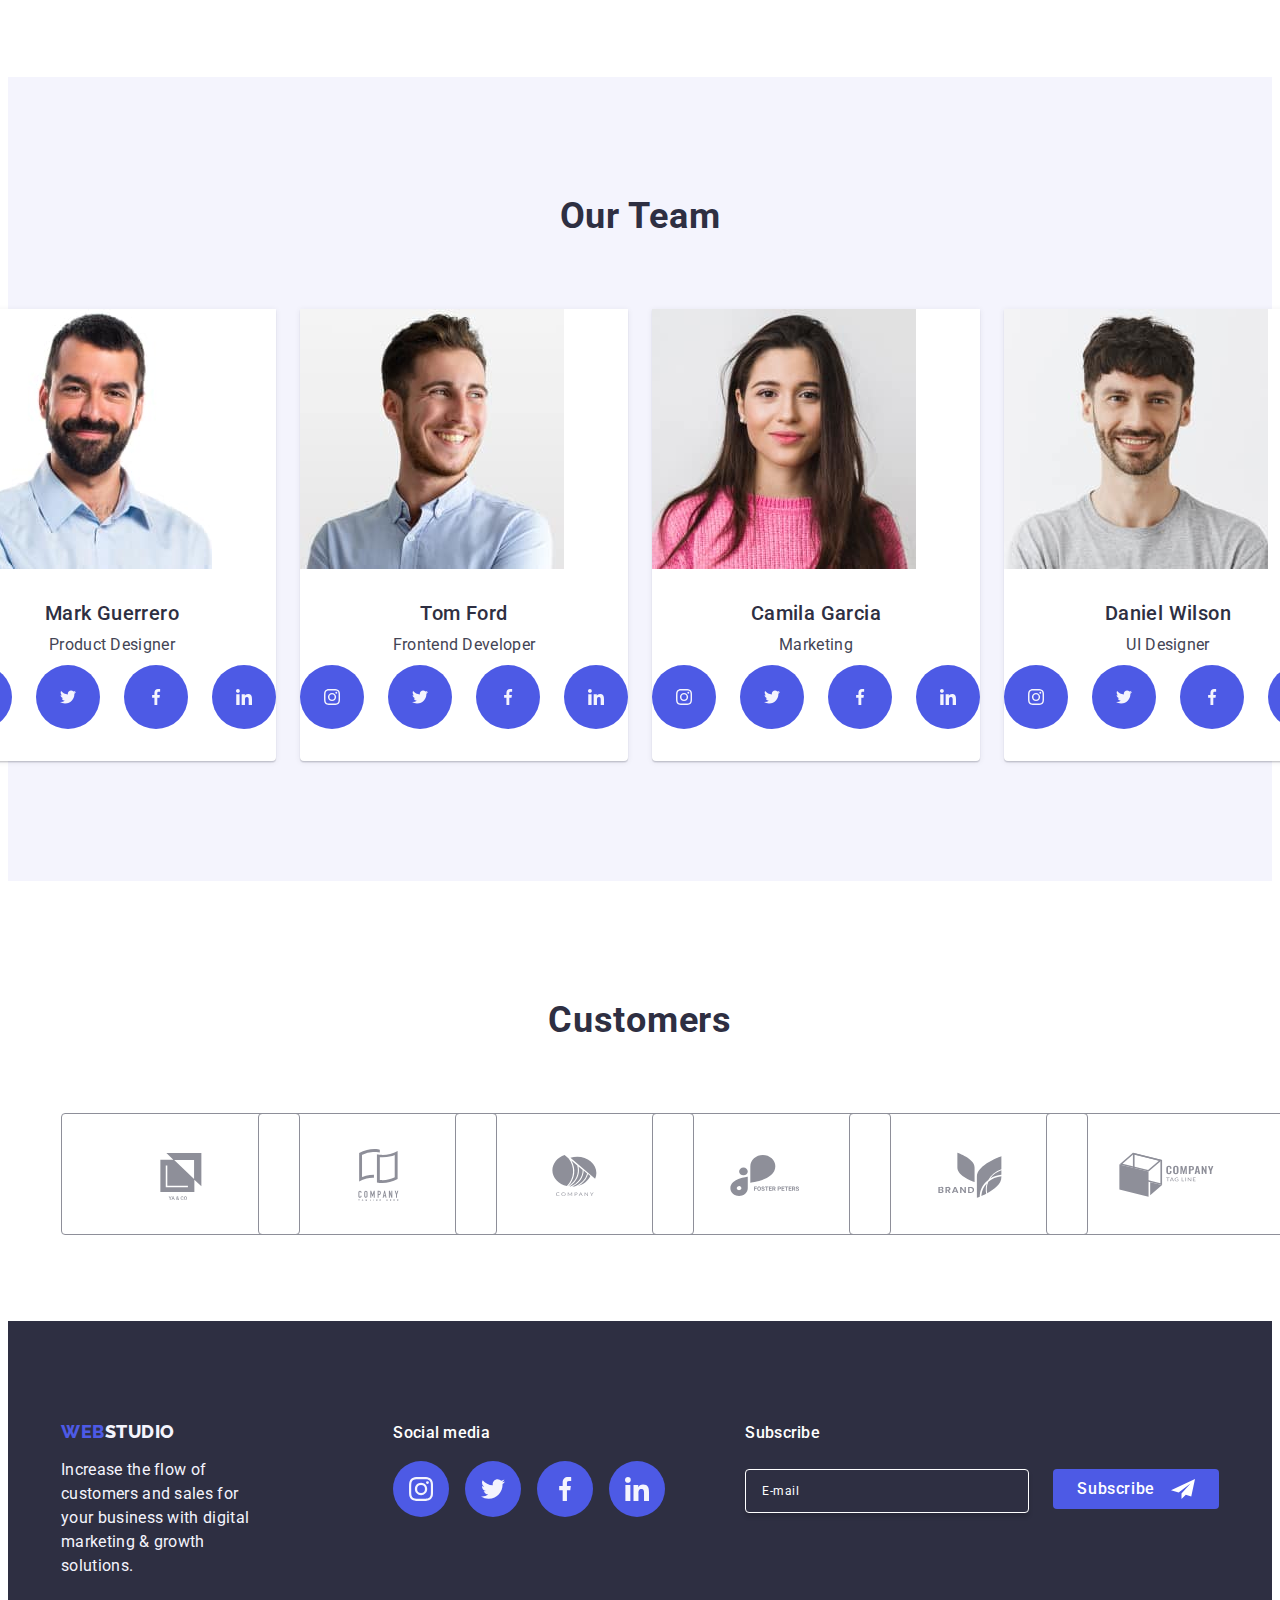
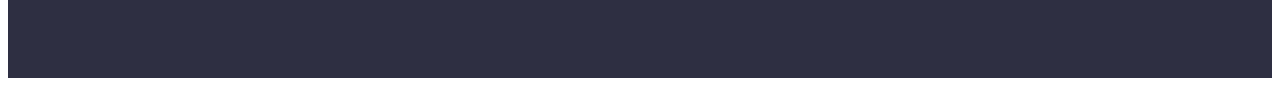
==== commit ce85ae0e: "HW-5 EDIT-1" ====
--- a/index.html
+++ b/index.html
@@ -528,21 +528,22 @@
                     </ul>
                 </div>
                 <div class="box-form">
+                    <p class="paragraph p-footer">Subscribe</p>
                     <form class="form-subscribe">
-                        <label class="paragraph p-footer"
-                            >Subscribe<input
+                        <label class="label-footer"
+                            ><input
                                 class="input-subscribe"
                                 type="email"
                                 name="email"
                                 placeholder="E-mail"
                         /></label>
+                        <button class="button-subscribe button-text" type="submit">
+                            Subscribe
+                            <svg class="icon-subscribe" width="24" height="24">
+                                <use href="./images/icons.svg#icon-subscribe"></use>
+                            </svg>
+                        </button>
                     </form>
-                    <button class="button-subscribe button-text" type="submit">
-                        Subscribe
-                        <svg class="icon-subscribe" width="24" height="24">
-                            <use href="./images/icons.svg#icon-subscribe"></use>
-                        </svg>
-                    </button>
                 </div>
             </div>
         </footer>
@@ -554,49 +555,78 @@
                         <use href="./images/icons.svg#icon-close"></use>
                     </svg>
                 </button>
-                <div class="modal-form-box">
-                    <p class="header-modal">
-                        Leave your contacts and we will call you back
-                    </p>
-                    <form class="modal-form">
-                        <label class="modal-label text-modal"
-                            >Name<input class="modal-input" type="text" name="name"
-                        /></label>
-                        <label class="modal-label text-modal"
-                            >Phone<input class="modal-input" type="tel" name="telephone"
-                        /></label>
-                        <label class="modal-label text-modal"
-                            >Email<input class="modal-input" type="email" name="email"
-                        /></label>
-                        <label class="modal-label text-modal"
-                            >Comment<textarea
-                                rows="3"
-                                class="modal-textarea"
-                                name="feedback"
-                                placeholder="Text input"
-                            ></textarea>
-                        </label>
-                    </form>
+                <p class="header-modal">Leave your contacts and we will call you back</p>
+                <form class="modal-form">
+                    <div class="modal-form-box">
+                        <label for="user-name" class="modal-label">Name</label>
+                        <div class="input-box">
+                            <input
+                                id="user-name"
+                                class="modal-input"
+                                type="text"
+                                name="user-name"
+                            /><svg class="icon-modal" width="18" height="24">
+                                <use href="./images/icons.svg#icon-person"></use>
+                            </svg>
+                        </div>
+                    </div>
+                    <div class="modal-form-box">
+                        <label for="user-tel" class="modal-label">Phone</label>
+                        <div class="input-box">
+                            <input
+                                id="user-tel"
+                                class="modal-input"
+                                type="tel"
+                                name="user-tel"
+                            /><svg class="icon-modal" width="18" height="24">
+                                <use href="./images/icons.svg#icon-phone"></use>
+                            </svg>
+                        </div>
+                    </div>
+                    <div class="modal-form-box">
+                        <label for="user-email" class="modal-label">Email</label>
+                        <div class="input-box">
+                            <input
+                                id="user-email"
+                                class="modal-input"
+                                type="text"
+                                name="user-email"
+                            /><svg class="icon-modal" width="18" height="24">
+                                <use href="./images/icons.svg#icon-email"></use>
+                            </svg>
+                        </div>
+                    </div>
+                    <div class="modal-form-textarea">
+                        <label for="user-comment" class="modal-label">Comment</label
+                        ><textarea
+                            id="user-comment"
+                            rows="3"
+                            class="modal-textarea"
+                            name="user-comment"
+                            placeholder="Text input"
+                        ></textarea>
+                    </div>
                     <div class="box-privacy-policy">
-                        <label class="label-checkbox">
-                            <svg class="icon-checkbox" width="16" height="16">
-                                <use href="./images/icons.svg#icon-checkbox"></use>
-                            </svg>
-                            <input
-                                class="checkbox"
-                                type="checkbox"
-                                name="checkmark"
-                                value="confirm"
-                                checked
-                            />
-                        </label>
-                        <p class="text-privacy-policy text-modal">
+                        <input
+                            class="checkbox visually-hidden"
+                            id="user-privacy"
+                            type="checkbox"
+                            value="true"
+                            name="user-privacy"
+                        />
+                        <label for="user-privacy" class="text-modal">
+                            <span class="span-checkbox-icon">
+                                <svg class="icon-checkbox" width="10" height="8">
+                                    <use href="./images/icons.svg#icon-checkbox"></use>
+                                </svg>
+                            </span>
                             I accept the terms and conditions of the
                             <a class="link-privacy-policy" href="">Privacy Policy</a>
-                        </p>
+                        </label>
+                        <p class="text-modal"></p>
                     </div>
-                </div>
-                <button class="button button-text" type="submit">Send</button>
+                    <button class="button button-text" type="submit">Send</button>
+                </form>
             </div>
         </div>
         <script src="./js/modal.js"></script>
--- a/css/style.css
+++ b/css/style.css
@@ -578,33 +578,43 @@
 .box-form {
     display: flex;
     gap: 24px;
+    flex-direction: column;
+}
+.form-subscribe {
+    display: flex;
+    gap: 24px;
 }
 .input-subscribe {
-    background-color: var(--navyblue);
+    background-color: transparent;
     border-radius: 4px;
     border: 1px solid var(--white, #fff);
     box-shadow: 0px 4px 4px 0px rgba(0, 0, 0, 0.15);
-    padding: 8px 16px;
+    padding-left: 16px;
     width: 264px;
     height: 40px;
     flex-shrink: 0;
+    font-size: 12px;
+    line-height: 1.5;
+    letter-spacing: 0.48px;
+    color: var(--white);
 }
 .input-subscribe::placeholder {
-    font-size: 12px;
-    line-height: 2;
-    letter-spacing: 0.48px;
+    color: var(--white);
 }
 .button-subscribe {
     border-radius: 4px;
     background: var(--iris, #4d5ae5);
     border: none;
-    display: inline-flex;
+    display: flex;
     padding: 8px 24px;
     justify-content: center;
     align-items: center;
-    gap: 16px;
-    margin-top: 40px;
     cursor: pointer;
+    min-width: 165px;
+    height: 40px;
+}
+.icon-subscribe {
+    margin-left: 16px;
 }
 
 /** ---------------------------------------- */
@@ -625,7 +635,7 @@
     width: 100%;
     height: 100vh;
     z-index: 998;
-    background: var(--navyblue-modal, rgba(46, 47, 66, 0.4));
+    background: var(--navyblue-modal);
     transition: opacity 250ms cubic-bezier(0.4, 0, 0.2, 1),
         visibility 250ms cubic-bezier(0.4, 0, 0.2, 1);
 }
@@ -643,6 +653,7 @@
     position: absolute;
     transform: translate(-50%, -50%) scale(1);
     transition: transform 250ms cubic-bezier(0.4, 0, 0.2, 1);
+    padding: 72px 24px 24px 24px;
 }
 .close-modal {
     background-color: var(--cornflower);
@@ -675,78 +686,109 @@
 .close-modal:focus .icon-close-modal {
     fill: var(--white);
 }
-.modal-form-box {
-    margin: 72px 24px 24px;
-}
 .header-modal {
     color: var(--navyblue);
     text-align: center;
     font-weight: 500;
     line-height: 1.5;
     letter-spacing: 0.32px;
+    margin-bottom: 16px;
 }
 .modal-form {
     display: flex;
     flex-direction: column;
     gap: 8px;
     margin: 16px 0;
+}
+.modal-form-box {
+    margin-bottom: 8px;
 }
 .modal-label {
     color: var(--lightslate);
     font-size: 12px;
-    line-height: 1.16667;
+    line-height: 1.17;
     letter-spacing: 0.48px;
-    display: flex;
-    flex-direction: column;
-    gap: 4px;
+    display: block;
+    margin-bottom: 4px;
+}
+.input-box {
+    position: relative;
 }
 .modal-input {
     height: 40px;
-    width: 360px;
+    width: 100%;
     border-radius: 4px;
     border: 1px solid var(--navyblue-modal);
+    background-color: transparent;
+    padding-left: 38px;
+    outline: transparent;
+    border-color: 250ms cubic-bezier(0.4, 0, 0.2, 1);
+}
+.icon-modal {
+    position: absolute;
+    left: 16px;
+    top: 50%;
+    transform: translateY(-50%);
+    transition: fill 250ms cubic-bezier(0.4, 0, 0.2, 1);
+}
+.modal-input:focus-within + .icon-modal {
+    fill: var(--iris);
+}
+.modal-form-textarea {
+    margin-bottom: 16px;
 }
 .modal-textarea {
     height: 120px;
-    width: 360px;
+    width: 100%;
+    font-size: 12px;
+    line-height: 1.17;
+    letter-spacing: 0.48px;
+    color: var(--navyblue-modal);
     border-radius: 4px;
     border: 1px solid var(--navyblue-modal);
-    padding: 8px 287px 98px 16px;
+    padding: 8px 16px;
+    background-color: transparent;
+    outline: transparent;
     resize: none;
-    overflow: hidden;
-}
-.modal-input:hover,
-.modal-input:focus,
-.modal-textarea:hover,
-.modal-textarea:focus {
+    border-color: 250ms cubic-bezier(0.4, 0, 0.2, 1);
+}
+
+.modal-input:focus-within,
+.modal-textarea:focus-within {
     border-radius: 4px;
     border: 1px solid var(--iris, #4d5ae5);
-    outline: none;
-}
-textarea::placeholder {
-    color: var(--navyblue-modal);
 }
 .box-privacy-policy {
     display: flex;
     gap: 8px;
     align-items: baseline;
-}
-
-.checkbox {
-    border-radius: 2px;
-    border: 1px solid var(--navyblue-modal);
-}
-.icon-checkbox {
-    position: absolute;
-    opacity: 0;
+    margin-bottom: 24px;
 }
 
 .text-modal {
     color: var(--lightslate);
     font-size: 12px;
-    line-height: 1.16667;
+    line-height: 1.17;
     letter-spacing: 0.48px;
+    font-style: normal;
 }
 .link-privacy-policy {
     color: var(--iris);
 }
+.span-checkbox-icon {
+    width: 16px;
+    height: 16px;
+    border: 1px solid rgba(46, 47, 66, 0.4);
+    border-radius: 2px;
+    transition: background-color 250ms cubic-bezier(0.4, 0, 0.2, 1),
+        border 250ms cubic-bezier(0.4, 0, 0.2, 1), fill 250ms cubic-bezier(0.4, 0, 0.2, 1);
+    display: inline-flex;
+    align-items: center;
+    justify-content: center;
+    fill: transparent;
+}
+.checkbox:checked + span {
+    background-color: var(--ocean);
+    border: none;
+    fill: var(--cloud);
+}
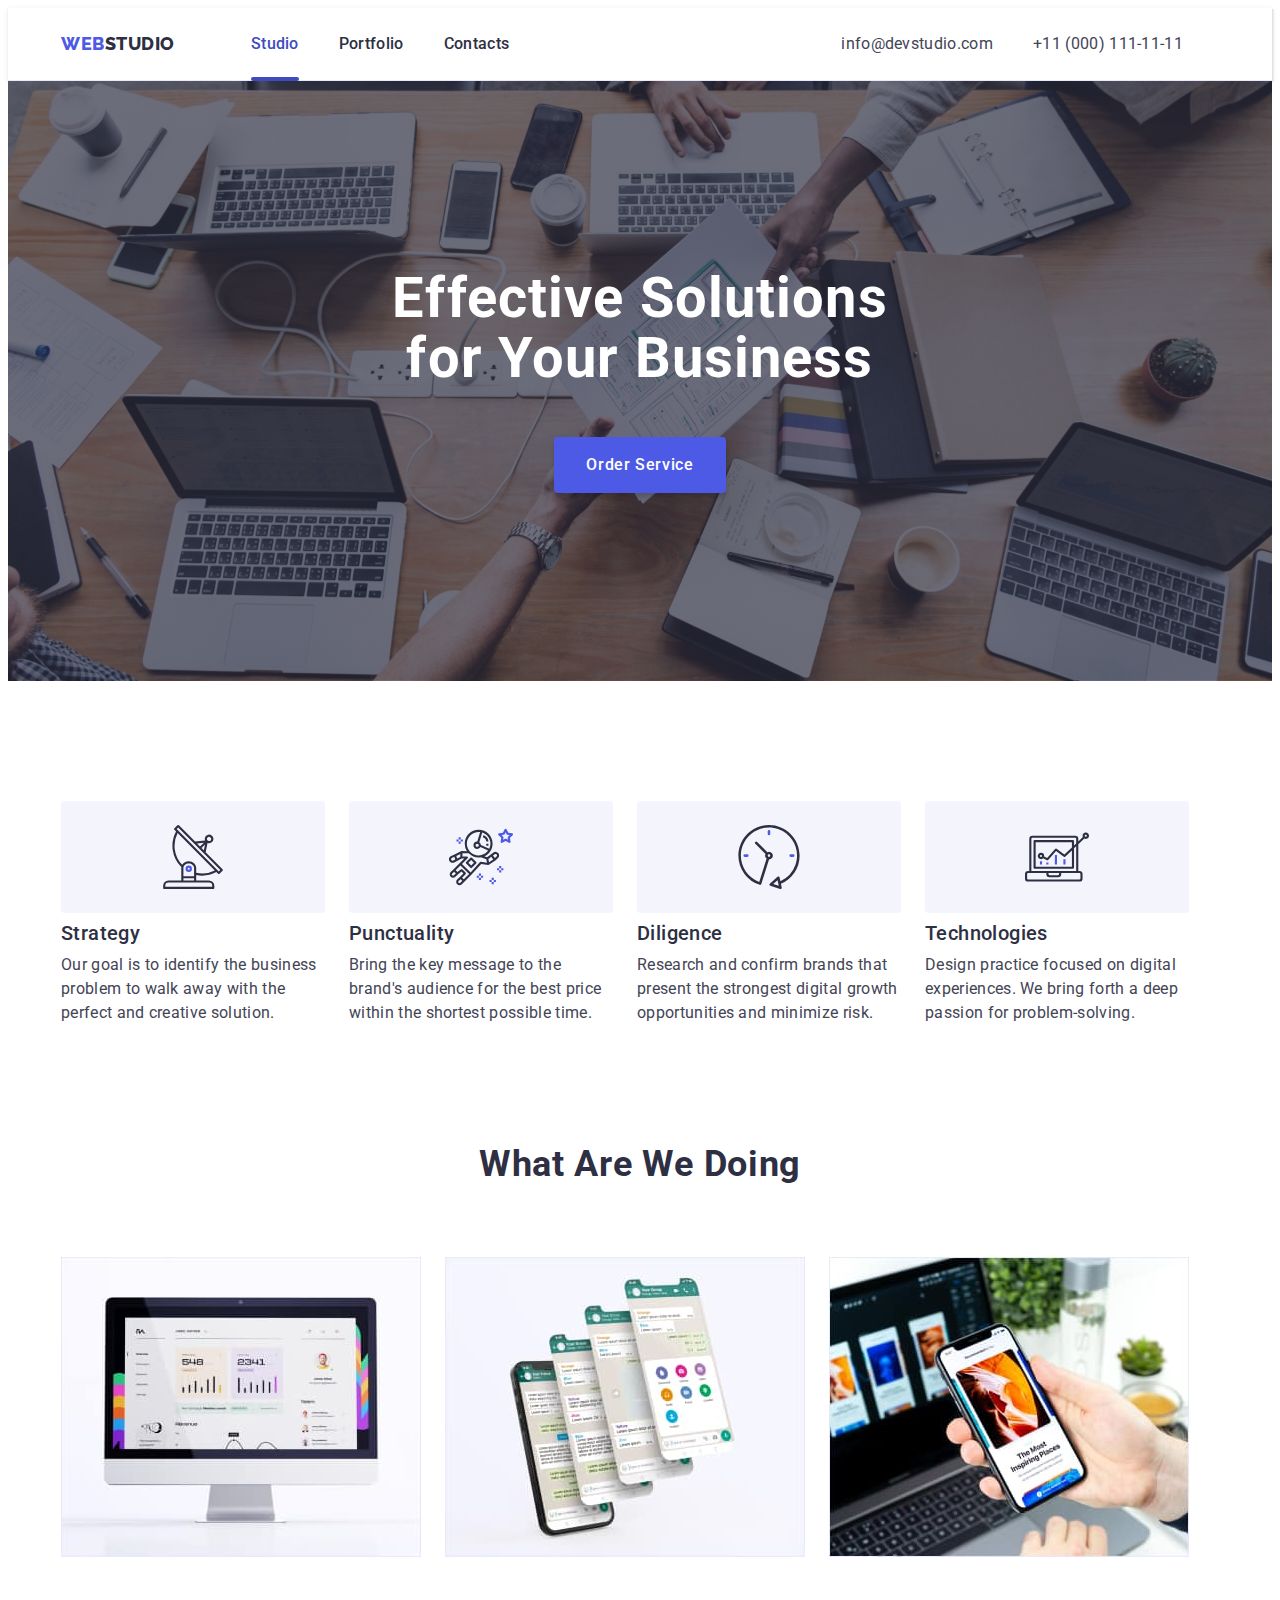
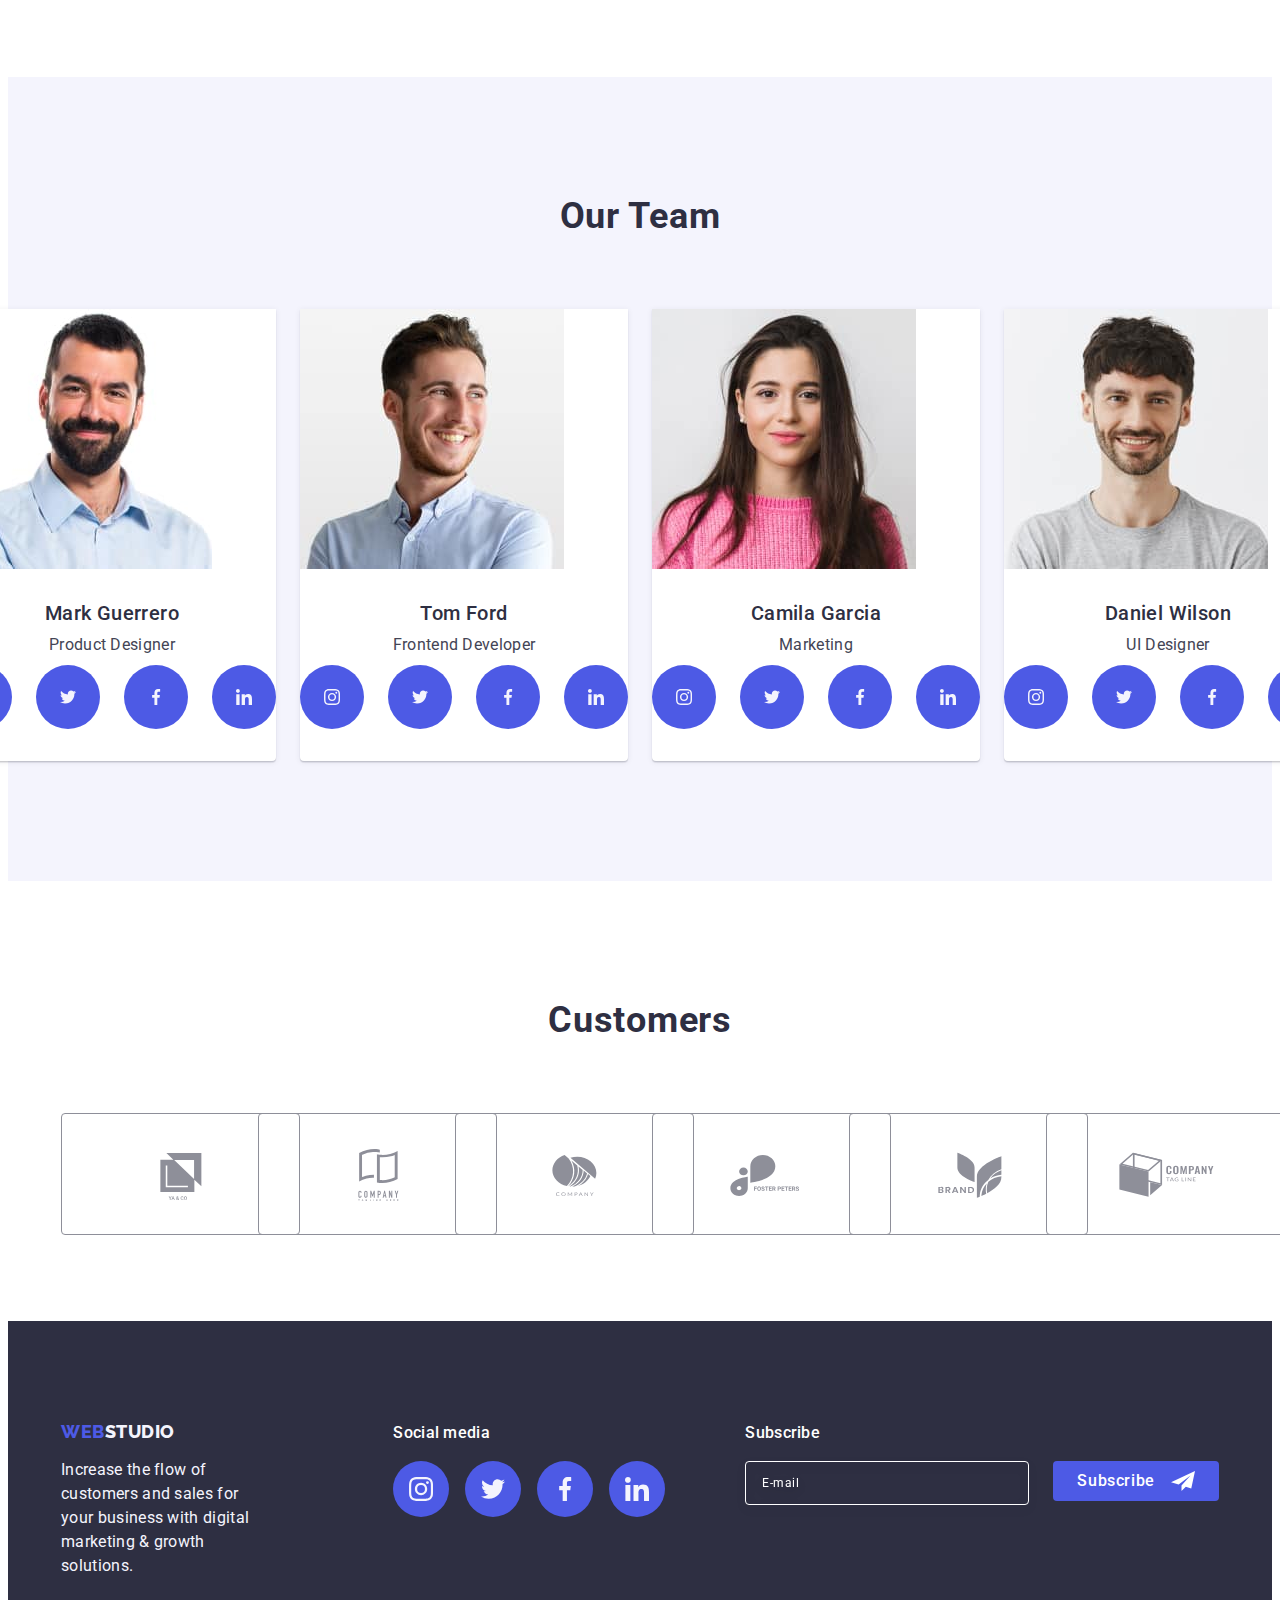
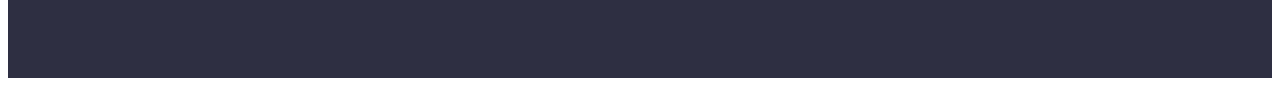
==== commit 4ab77282: "commit-2" ====
--- a/index.html
+++ b/index.html
@@ -613,6 +613,7 @@
                             type="checkbox"
                             value="true"
                             name="user-privacy"
+                            checked
                         />
                         <label for="user-privacy" class="text-modal">
                             <span class="span-checkbox-icon">
@@ -623,7 +624,6 @@
                             I accept the terms and conditions of the
                             <a class="link-privacy-policy" href="">Privacy Policy</a>
                         </label>
-                        <p class="text-modal"></p>
                     </div>
                     <button class="button button-text" type="submit">Send</button>
                 </form>
--- a/css/style.css
+++ b/css/style.css
@@ -544,7 +544,7 @@
     color: var(--white);
     display: flex;
     flex-direction: column;
-    gap: 16px;
+    margin-bottom: 16px;
 }
 .social-links-box {
     margin-right: 80px;
@@ -563,7 +563,6 @@
     justify-content: center;
     display: flex;
     transition: background-color 250ms cubic-bezier(0.4, 0, 0.2, 1);
-    margin-top: 16px;
 }
 .icon-social-link {
     width: 24px;
@@ -577,7 +576,6 @@
 }
 .box-form {
     display: flex;
-    gap: 24px;
     flex-direction: column;
 }
 .form-subscribe {
@@ -588,7 +586,7 @@
     background-color: transparent;
     border-radius: 4px;
     border: 1px solid var(--white, #fff);
-    box-shadow: 0px 4px 4px 0px rgba(0, 0, 0, 0.15);
+    filter: drop-shadow(0px 4px 4px rgba(0, 0, 0, 0.15));
     padding-left: 16px;
     width: 264px;
     height: 40px;
@@ -722,7 +720,7 @@
     background-color: transparent;
     padding-left: 38px;
     outline: transparent;
-    border-color: 250ms cubic-bezier(0.4, 0, 0.2, 1);
+    transition: border-color 250ms cubic-bezier(0.4, 0, 0.2, 1);
 }
 .icon-modal {
     position: absolute;
@@ -750,7 +748,7 @@
     background-color: transparent;
     outline: transparent;
     resize: none;
-    border-color: 250ms cubic-bezier(0.4, 0, 0.2, 1);
+    transition: border-color 250ms cubic-bezier(0.4, 0, 0.2, 1);
 }
 
 .modal-input:focus-within,
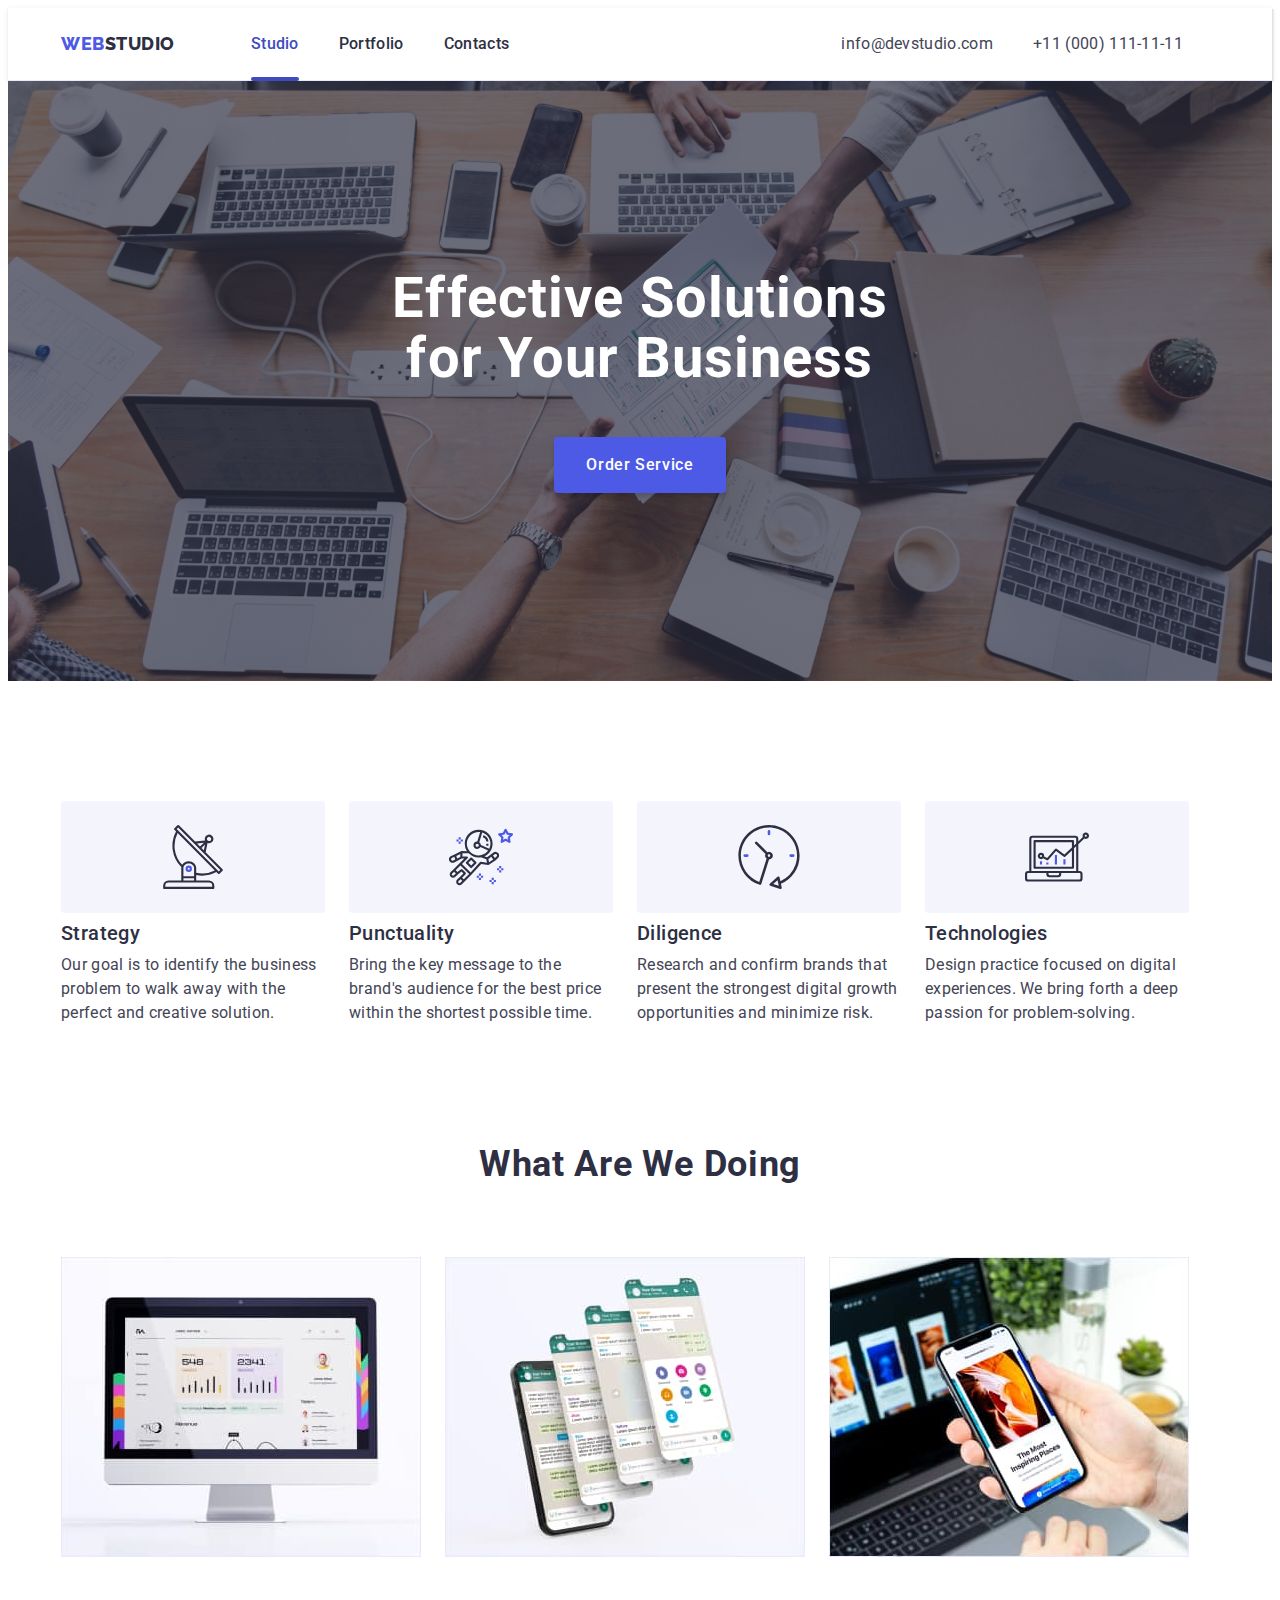
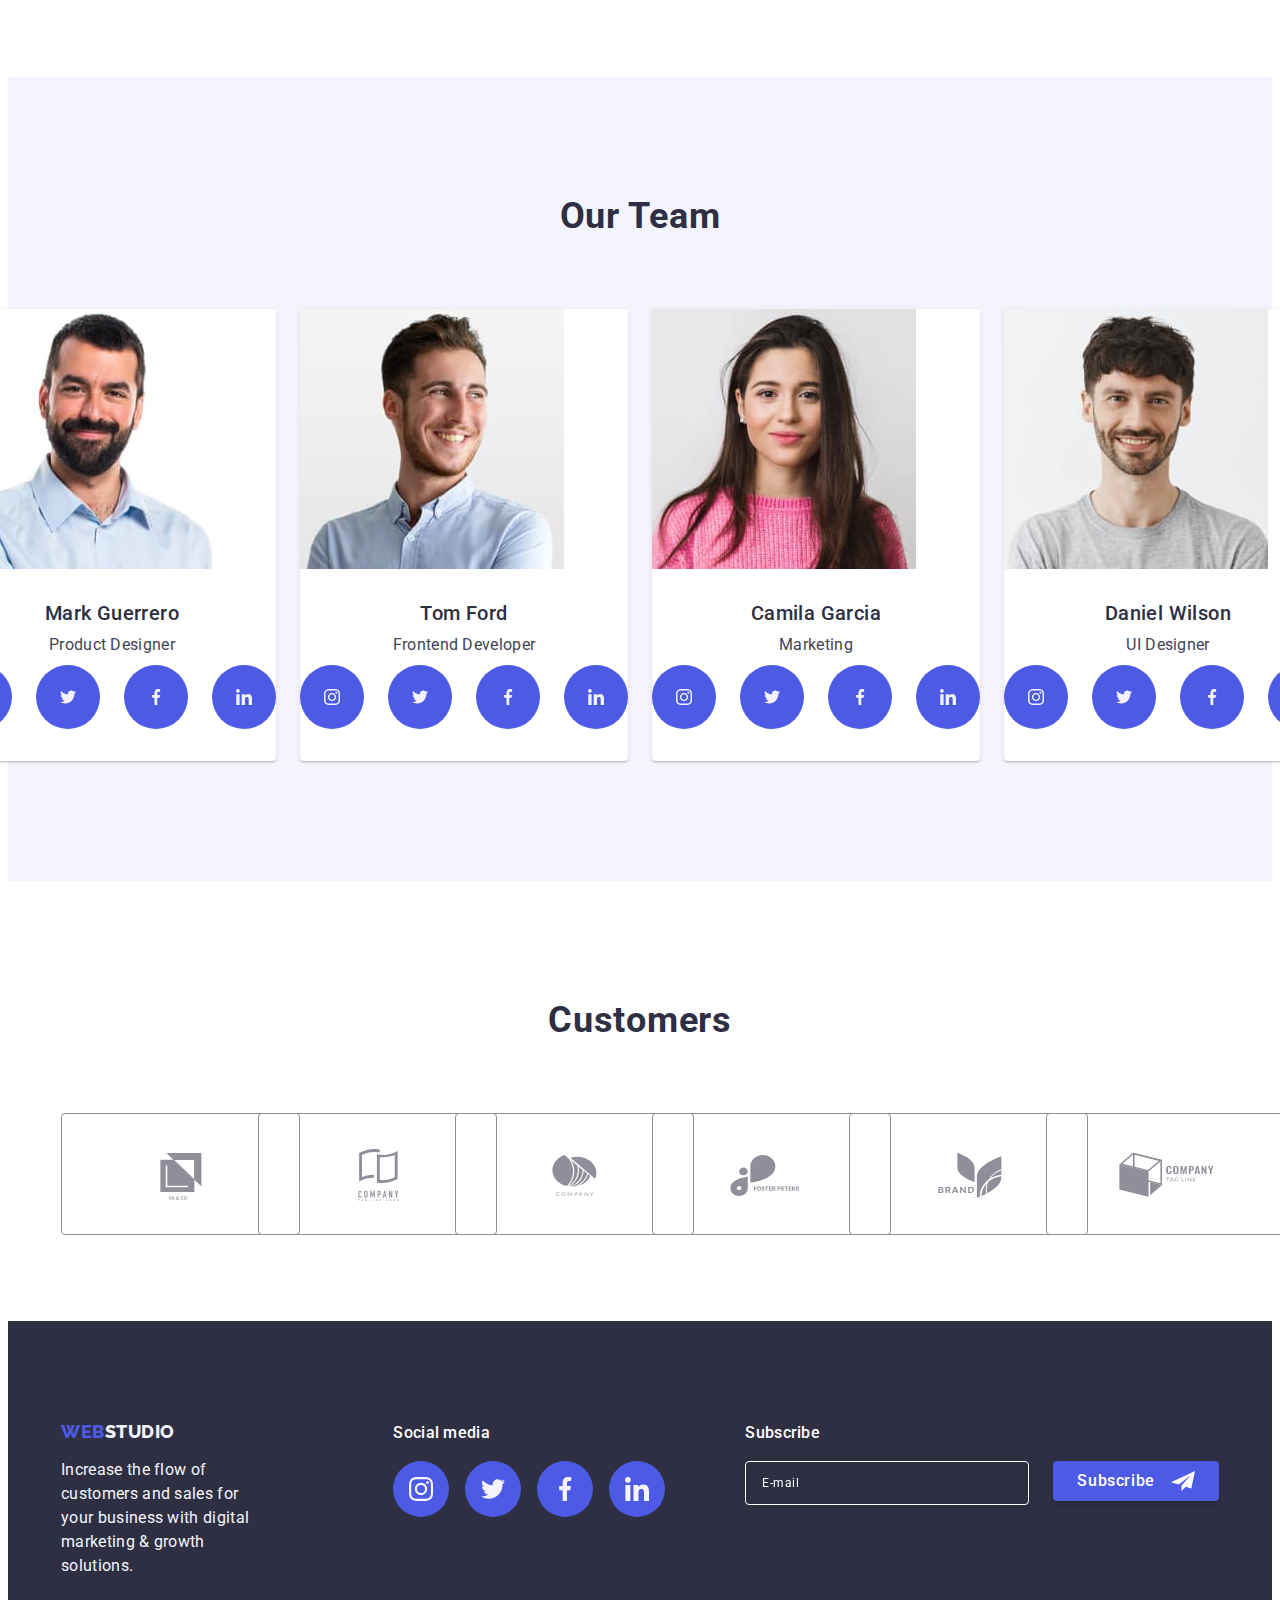
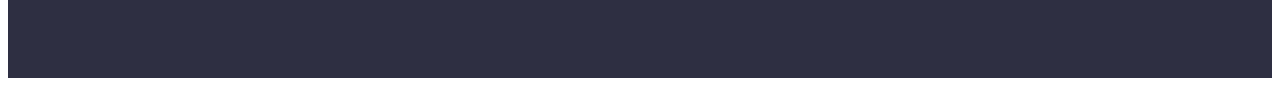
==== commit c2b4db56: "HW-5 DONE" ====
--- a/index.html
+++ b/index.html
@@ -27,25 +27,29 @@
                     <a href="./index.html" class="logo link"
                         >Web<span class="studio-header">Studio</span></a
                     >
-                    <ul class="list page-nav-list">
+                    <ul class="list nav-list">
                         <li>
-                            <a href="./index.html" class="menu link current">Studio</a>
+                            <a href="./index.html" class="menu-link link current"
+                                >Studio</a
+                            >
                         </li>
                         <li>
-                            <a href="./portfolio.html" class="menu link">Portfolio</a>
-                        </li>
-                        <li><a href="" class="menu link">Contacts</a></li>
+                            <a href="./portfolio.html" class="menu-link link"
+                                >Portfolio</a
+                            >
+                        </li>
+                        <li><a href="" class="menu-link link">Contacts</a></li>
                     </ul>
                 </nav>
                 <address class="address">
-                    <ul class="list address-nav-list">
+                    <ul class="list address-list">
                         <li>
-                            <a href="mailto:info@devstudio.com" class="contacts link"
+                            <a href="mailto:info@devstudio.com" class="contact-link link"
                                 >info@devstudio.com</a
                             >
                         </li>
                         <li>
-                            <a href="tel:+110001111111" class="contacts link"
+                            <a href="tel:+110001111111" class="contact-link link"
                                 >+11 (000) 111-11-11</a
                             >
                         </li>
@@ -59,7 +63,7 @@
             <section class="service">
                 <div class="container">
                     <h1 class="header-one">Effective Solutions for Your Business</h1>
-                    <button type="button" class="button button-text" data-modal-open>
+                    <button type="button" class="btn btn-text" data-modal-open>
                         Order Service
                     </button>
                 </div>
@@ -537,7 +541,7 @@
                                 name="email"
                                 placeholder="E-mail"
                         /></label>
-                        <button class="button-subscribe button-text" type="submit">
+                        <button class="btn-subscribe btn-text" type="submit">
                             Subscribe
                             <svg class="icon-subscribe" width="24" height="24">
                                 <use href="./images/icons.svg#icon-subscribe"></use>
@@ -558,7 +562,7 @@
                 <p class="header-modal">Leave your contacts and we will call you back</p>
                 <form class="modal-form">
                     <div class="modal-form-box">
-                        <label for="user-name" class="modal-label">Name</label>
+                        <label for="user-name" class="modal-label text-modal">Name</label>
                         <div class="input-box">
                             <input
                                 id="user-name"
@@ -571,7 +575,7 @@
                         </div>
                     </div>
                     <div class="modal-form-box">
-                        <label for="user-tel" class="modal-label">Phone</label>
+                        <label for="user-tel" class="modal-label text-modal">Phone</label>
                         <div class="input-box">
                             <input
                                 id="user-tel"
@@ -584,7 +588,9 @@
                         </div>
                     </div>
                     <div class="modal-form-box">
-                        <label for="user-email" class="modal-label">Email</label>
+                        <label for="user-email" class="modal-label text-modal"
+                            >Email</label
+                        >
                         <div class="input-box">
                             <input
                                 id="user-email"
@@ -597,11 +603,12 @@
                         </div>
                     </div>
                     <div class="modal-form-textarea">
-                        <label for="user-comment" class="modal-label">Comment</label
+                        <label for="user-comment" class="modal-label text-modal"
+                            >Comment</label
                         ><textarea
                             id="user-comment"
                             rows="3"
-                            class="modal-textarea"
+                            class="modal-textarea text-modal"
                             name="user-comment"
                             placeholder="Text input"
                         ></textarea>
@@ -613,19 +620,18 @@
                             type="checkbox"
                             value="true"
                             name="user-privacy"
-                            checked
                         />
                         <label for="user-privacy" class="text-modal">
                             <span class="span-checkbox-icon">
                                 <svg class="icon-checkbox" width="10" height="8">
-                                    <use href="./images/icons.svg#icon-checkbox"></use>
+                                    <use href="./images/icons.svg#icon-checkmark"></use>
                                 </svg>
                             </span>
                             I accept the terms and conditions of the
                             <a class="link-privacy-policy" href="">Privacy Policy</a>
                         </label>
                     </div>
-                    <button class="button button-text" type="submit">Send</button>
+                    <button class="btn btn-text" type="submit">Send</button>
                 </form>
             </div>
         </div>
--- a/css/style.css
+++ b/css/style.css
@@ -48,6 +48,13 @@
     color: inherit;
     font-family: inherit;
 }
+
+/** ---------------------------------------- */
+
+/** ------------COMPONENTS STYLE------------ */
+
+/** ---------------------------------------- */
+
 .container {
     width: 1158px;
     margin: 0 auto;
@@ -60,11 +67,11 @@
     list-style-type: none;
 }
 .paragraph {
-    color: var(--slate);
     font-size: 16px;
     line-height: 1.5;
     letter-spacing: 0.02em;
     text-align: left;
+    color: var(--slate);
 }
 .header-three {
     color: var(--navyblue);
@@ -84,14 +91,14 @@
     text-transform: capitalize;
     text-align: center;
 }
-.button-text {
+.btn-text {
     font-size: 16px;
     font-weight: 500;
     line-height: 1.5;
     letter-spacing: 0.64px;
     color: var(--white);
 }
-.button {
+.btn-text {
     background-color: var(--iris);
     cursor: pointer;
     display: block;
@@ -103,151 +110,10 @@
     transition: background-color 250ms cubic-bezier(0.4, 0, 0.2, 1);
     margin: 0 auto;
 }
-.button:hover,
-.button:focus {
+.btn:hover,
+.btn:focus {
     background-color: var(--ocean);
 }
-
-/** ---------------------------------------- */
-
-/** ------------HEADER------------ */
-
-/** ---------------------------------------- */
-
-.header {
-    background-color: var(--white);
-    display: flex;
-    gap: 332px;
-    box-shadow: 2px 1px rgba(46, 47, 66, 0.08), 0px 1px 1px rgba(46, 47, 66, 0.16),
-        0px 1px 6px rgba(46, 47, 66, 0.08);
-    border-bottom: 1px solid var(--cornflower);
-}
-.header .container {
-    display: flex;
-    gap: 332px;
-}
-.logo {
-    color: var(--iris);
-    font-size: 18px;
-    font-family: 'Raleway', sans-serif;
-    font-weight: 800;
-    line-height: 1.17;
-    letter-spacing: 0.54px;
-    text-transform: uppercase;
-    padding: 24px 0px 24px 0px;
-    align-items: center;
-    flex-shrink: 0;
-    display: inline-flex;
-    margin-right: 76px;
-}
-.studio-header {
-    color: var(--navyblue);
-}
-.page-nav-list,
-.address-nav-list {
-    display: flex;
-    gap: 40px;
-    color: var(--ocean);
-}
-.menu {
-    display: block;
-    color: var(--navyblue);
-    font-size: 16px;
-    font-weight: 500;
-    line-height: 1.5;
-    padding: 24px 0;
-    letter-spacing: 0.02em;
-    transition: color 250ms cubic-bezier(0.4, 0, 0.2, 1);
-}
-.menu:hover {
-    color: var(--ocean);
-}
-.menu:focus {
-    color: var(--ocean);
-}
-.current,
-.current-portfolio {
-    color: var(--ocean);
-    position: relative;
-}
-.address {
-    font-size: 16px;
-    font-style: normal;
-    line-height: 24px;
-    letter-spacing: 0.32px;
-    color: var(--slate);
-}
-.contacts {
-    color: var(--slate);
-    transition: color 250ms cubic-bezier(0.4, 0, 0.2, 1);
-    padding: 24px 0;
-    display: block;
-}
-.contacts:focus {
-    color: var(--ocean);
-}
-.contacts:hover {
-    color: var(--ocean);
-}
-.current::after {
-    border-radius: 2px;
-    background-color: var(--ocean);
-    content: '';
-    width: 48px;
-    height: 4px;
-    position: absolute;
-    bottom: -1px;
-    left: 0;
-}
-.current-portfolio::after {
-    border-radius: 2px;
-    background-color: var(--ocean);
-    content: '';
-    width: 66px;
-    height: 4px;
-    position: absolute;
-    bottom: -1px;
-    left: 0;
-}
-.page-nav {
-    display: flex;
-    align-items: center;
-}
-
-/** ---------------------------------------- */
-
-/** ----------SECTION SERVICE---------- */
-
-/** ---------------------------------------- */
-
-.service {
-    padding: 188px 0px;
-    background-image: linear-gradient(rgba(46, 47, 66, 0.7), rgba(46, 47, 66, 0.7)),
-        url(../images/people-office.jpg);
-    background-repeat: no-repeat;
-    background-position: center;
-    background-size: cover;
-    max-width: 1440px;
-    margin: 0 auto;
-}
-.header-one {
-    color: var(--white);
-    font-size: 56px;
-    line-height: 1.07;
-    letter-spacing: 0.02em;
-    max-width: 496px;
-    text-align: center;
-    flex-shrink: 0;
-    margin: 0 auto;
-    margin-bottom: 48px;
-}
-
-/** ---------------------------------------- */
-
-/** ----------SECTION FEATURE---------- */
-
-/** ---------------------------------------- */
-
 .visually-hidden {
     position: absolute;
     width: 1px;
@@ -260,6 +126,152 @@
     clip: rect(0 0 0 0);
     overflow: hidden;
 }
+.text-modal {
+    color: var(--lightslate);
+    font-size: 12px;
+    line-height: 1.17;
+    letter-spacing: 0.48px;
+}
+
+/** ---------------------------------------- */
+
+/** ------------HEADER------------ */
+
+/** ---------------------------------------- */
+
+.header {
+    background-color: var(--white);
+    display: flex;
+    gap: 332px;
+    box-shadow: 2px 1px rgba(46, 47, 66, 0.08), 0px 1px 1px rgba(46, 47, 66, 0.16),
+        0px 1px 6px rgba(46, 47, 66, 0.08);
+    border-bottom: 1px solid var(--cornflower);
+}
+.header .container {
+    display: flex;
+    gap: 332px;
+}
+.page-nav {
+    display: flex;
+    align-items: center;
+}
+.logo {
+    color: var(--iris);
+    font-size: 18px;
+    font-family: 'Raleway', sans-serif;
+    font-weight: 800;
+    line-height: 1.17;
+    letter-spacing: 0.54px;
+    text-transform: uppercase;
+    padding: 24px 0px 24px 0px;
+    align-items: center;
+    flex-shrink: 0;
+    display: inline-flex;
+    margin-right: 76px;
+}
+.studio-header {
+    color: var(--navyblue);
+}
+.nav-list,
+.address-list {
+    display: flex;
+    gap: 40px;
+    color: var(--ocean);
+}
+.menu-link {
+    display: block;
+    color: var(--navyblue);
+    font-size: 16px;
+    font-weight: 500;
+    line-height: 1.5;
+    padding: 24px 0;
+    letter-spacing: 0.02em;
+    transition: color 250ms cubic-bezier(0.4, 0, 0.2, 1);
+}
+.menu-link:hover {
+    color: var(--ocean);
+}
+.menu-link:focus {
+    color: var(--ocean);
+}
+.current,
+.current-portfolio {
+    color: var(--ocean);
+    position: relative;
+}
+.address {
+    font-size: 16px;
+    font-style: normal;
+    line-height: 24px;
+    letter-spacing: 0.32px;
+}
+.contact-link {
+    color: var(--slate);
+    transition: color 250ms cubic-bezier(0.4, 0, 0.2, 1);
+    padding: 24px 0;
+    display: block;
+}
+.contact-link:focus {
+    color: var(--ocean);
+}
+.contact-link:hover {
+    color: var(--ocean);
+}
+.current::after {
+    border-radius: 2px;
+    background-color: var(--ocean);
+    content: '';
+    width: 48px;
+    height: 4px;
+    position: absolute;
+    bottom: -1px;
+    left: 0;
+}
+.current-portfolio::after {
+    border-radius: 2px;
+    background-color: var(--ocean);
+    content: '';
+    width: 66px;
+    height: 4px;
+    position: absolute;
+    bottom: -1px;
+    left: 0;
+}
+
+/** ---------------------------------------- */
+
+/** ----------SECTION SERVICE---------- */
+
+/** ---------------------------------------- */
+
+.service {
+    padding: 188px 0px;
+    background-image: linear-gradient(rgba(46, 47, 66, 0.7), rgba(46, 47, 66, 0.7)),
+        url(../images/people-office.jpg);
+    background-repeat: no-repeat;
+    background-position: center;
+    background-size: cover;
+    max-width: 1440px;
+    margin: 0 auto;
+}
+.header-one {
+    color: var(--white);
+    font-size: 56px;
+    line-height: 1.07;
+    letter-spacing: 0.02em;
+    max-width: 496px;
+    text-align: center;
+    flex-shrink: 0;
+    margin: 0 auto;
+    margin-bottom: 48px;
+}
+
+/** ---------------------------------------- */
+
+/** ----------SECTION FEATURE---------- */
+
+/** ---------------------------------------- */
+
 .feature-list {
     display: flex;
     gap: 24px;
@@ -424,7 +436,7 @@
     gap: 24px;
     margin-bottom: 72px;
 }
-.button-category {
+.btn-category {
     background-color: var(--cloud);
     color: var(--iris);
     font-size: 16px;
@@ -442,8 +454,8 @@
         border-color 250ms cubic-bezier(0.4, 0, 0.2, 1),
         box-shadow 250ms cubic-bezier(0.4, 0, 0.2, 1);
 }
-.button-category:hover,
-.button-category:focus {
+.btn-category:hover,
+.btn-category:focus {
     background-color: var(--ocean);
     color: var(--white);
     padding: 12px 24px;
@@ -599,7 +611,7 @@
 .input-subscribe::placeholder {
     color: var(--white);
 }
-.button-subscribe {
+.btn-subscribe {
     border-radius: 4px;
     background: var(--iris, #4d5ae5);
     border: none;
@@ -692,20 +704,21 @@
     letter-spacing: 0.32px;
     margin-bottom: 16px;
 }
+
+/** ---------------------------------------- */
+
+/** ----------MODAL FORM---------- */
+
+/** ---------------------------------------- */
+
 .modal-form {
     display: flex;
     flex-direction: column;
-    gap: 8px;
-    margin: 16px 0;
 }
 .modal-form-box {
     margin-bottom: 8px;
 }
 .modal-label {
-    color: var(--lightslate);
-    font-size: 12px;
-    line-height: 1.17;
-    letter-spacing: 0.48px;
     display: block;
     margin-bottom: 4px;
 }
@@ -738,9 +751,6 @@
 .modal-textarea {
     height: 120px;
     width: 100%;
-    font-size: 12px;
-    line-height: 1.17;
-    letter-spacing: 0.48px;
     color: var(--navyblue-modal);
     border-radius: 4px;
     border: 1px solid var(--navyblue-modal);
@@ -750,6 +760,9 @@
     resize: none;
     transition: border-color 250ms cubic-bezier(0.4, 0, 0.2, 1);
 }
+.modal-textarea::placeholder {
+    color: var(--navyblue-modal);
+}
 
 .modal-input:focus-within,
 .modal-textarea:focus-within {
@@ -758,17 +771,8 @@
 }
 .box-privacy-policy {
     display: flex;
-    gap: 8px;
     align-items: baseline;
     margin-bottom: 24px;
-}
-
-.text-modal {
-    color: var(--lightslate);
-    font-size: 12px;
-    line-height: 1.17;
-    letter-spacing: 0.48px;
-    font-style: normal;
 }
 .link-privacy-policy {
     color: var(--iris);
@@ -778,14 +782,15 @@
     height: 16px;
     border: 1px solid rgba(46, 47, 66, 0.4);
     border-radius: 2px;
+    display: inline-flex;
+    align-items: center;
+    justify-content: center;
+    fill: transparent;
     transition: background-color 250ms cubic-bezier(0.4, 0, 0.2, 1),
         border 250ms cubic-bezier(0.4, 0, 0.2, 1), fill 250ms cubic-bezier(0.4, 0, 0.2, 1);
-    display: inline-flex;
-    align-items: center;
-    justify-content: center;
-    fill: transparent;
-}
-.checkbox:checked + span {
+    margin-right: 8px;
+}
+input[type='checkbox']:checked + .text-modal .span-checkbox-icon {
     background-color: var(--ocean);
     border: none;
     fill: var(--cloud);
